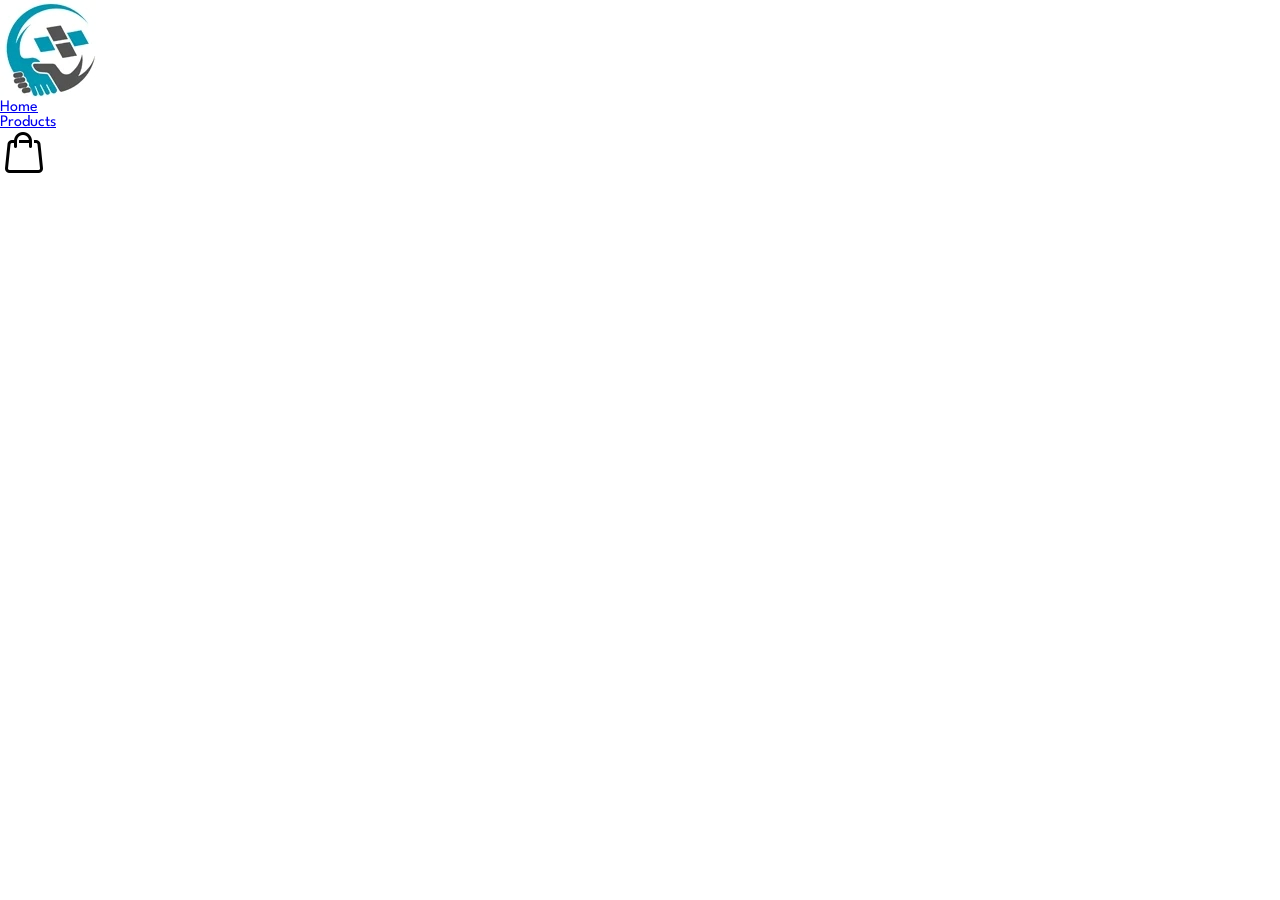
==== index.html @ 80e75657 "Add initial HTML structure, CSS styles, and JavaScript file for ecommerce site" ====
<! DOCTYPE html>
<html lang="en">

<head>
    <meta charset="UTF-8">
    <meta http-equiv="X-UA-Compatible" content="IE=edge">
    <meta name="viewport" content="width=device-width, initial-scale=1.0">

    <title>Ecommerce </title>
    <link rel="stylesheet" href="style.css">
</head>

<body>
    <section id="header">
        <a href="index.html"><img src="resources/images/logSai.jpg" class="logo" alt="Logo"></a>
            <div>
                <ul id="navbar">
                    <li><a href="index.html">Home</a></li>
                    <li><a href="products.html">Products</a></li>
                    <li><a href="cart.html"><img src="resources/icons/cart.png" alt="Cart"></a></li>
                </ul>
            </div>
        </section>

<script src="script.js"></script>
</body>

</html>
---- style.css ----
@import url('https://fonts.googleapis.com/css2?family=Spartan:wght@100;200;300; 400; 500;600;700;800;900&display=swap');
*{
    margin: 0;
    padding: 0;
    box-sizing: border-box;
    font-family: 'Spartan', sans-serif;
}

h1 {
    font-size: 50px;
    line-height: 64px;
color: #222;
}

h2 {
font-size: 46px;
line-height: 54px;
color: #222;
}

h4{
    font-size: 20px;
    color: #222;
}

h6{
    font-weight: 700;
    color: #222;
}

p{
    font-size: 16px;
    color: #465B52;
    margin: 15px 0px 20px 0px;
}

.section-p1{
    padding: 40px 80px;
}

.section-m1{
    margin: 40px 0;
}
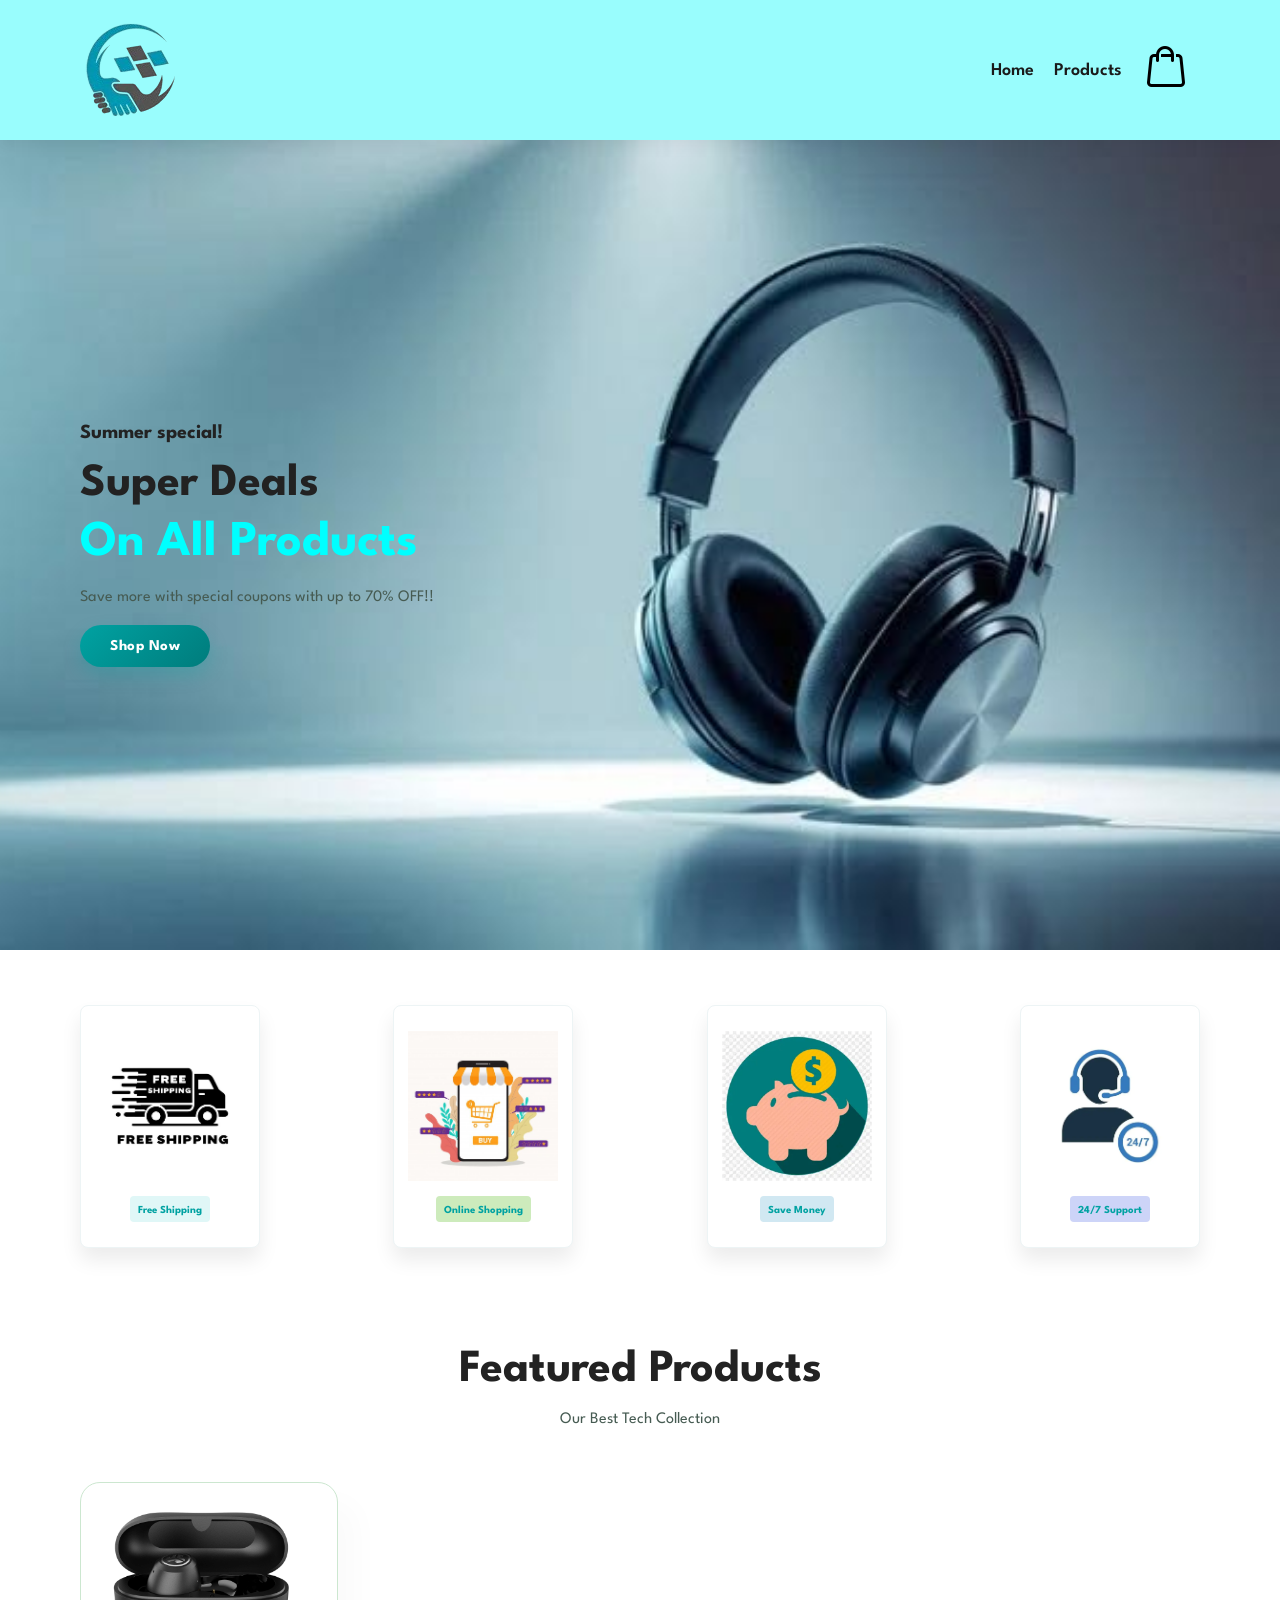
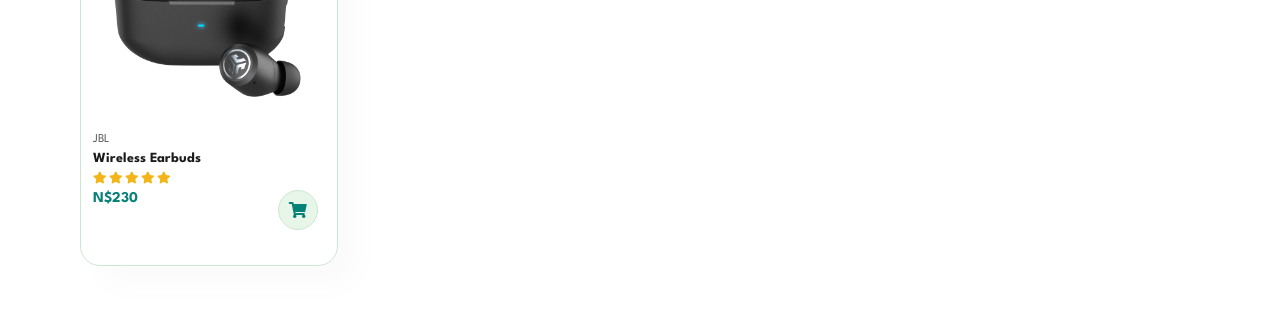
==== commit 7815ea7b: "Refactor code structure for improved readability and maintainability, added start products and produ" ====
--- a/index.html
+++ b/index.html
@@ -8,11 +8,12 @@
 
     <title>Ecommerce </title>
     <link rel="stylesheet" href="style.css">
+    <link rel="stylesheet" href="https://use.fontawesome.com/releases/v5.15.4/css/all.css">
 </head>
 
 <body>
     <section id="header">
-        <a href="index.html"><img src="resources/images/logSai.jpg" class="logo" alt="Logo"></a>
+        <a href="index.html"><img src="resources/images/logSai-removebg-preview.png" class="logo" alt="Logo"></a>
             <div>
                 <ul id="navbar">
                     <li><a href="index.html">Home</a></li>
@@ -21,6 +22,58 @@
                 </ul>
             </div>
         </section>
+    
+    <section id="hero">
+        <h4>Summer special!</h4>
+        <h2>Super Deals</h2>
+        <h1>On All Products</h1>
+        <p>Save more with special coupons with up to 70% OFF!!</p>
+        <button>Shop Now</button>
+    </section>
+
+    <section id="feature" class="section-p1">
+        <div class="f-box">
+            <img class="featureImg" src="resources/Features/freeShipping.jpg" alt="Free shipping Icon">
+            <h6>Free Shipping</h6>
+        </div>
+        <div class="f-box">
+            <img class="featureImg" src="resources/Features/onlineShop.png" alt="Online Shopping Icon">
+            <h6>Online Shopping</h6>
+        </div>
+        <div class="f-box">
+            <img class="featureImg" src="resources/Features/saveMoney.png" alt="Save Money Icon">
+            <h6>Save Money</h6>
+        </div>
+        <div class="f-box">
+            <img class="featureImg" src="resources/Features/support.png" alt="24 Hour Support Icon">
+            <h6>24/7 Support</h6>
+        </div>
+    </section>
+
+    <section id="product1" class="section-p1">
+        <h2>Featured Products</h2>
+        <p>Our Best Tech Collection</p>
+        <div class="p-container">
+           <div class="pro">
+            <img src="resources/products/buds.png" alt="buds product">
+            <div class="des">
+                <span>JBL</span>
+                <h5>Wireless Earbuds</h5>
+                <div class="star">
+                    <i class="fas fa-star"></i>
+                    <i class="fas fa-star"></i>
+                    <i class="fas fa-star"></i>
+                    <i class="fas fa-star"></i>
+                    <i class="fas fa-star"></i>
+                </div>
+                <h4>N$230</h4>
+                <a href="#" class="cart-icon"><i class="fas fa-shopping-cart"></i></a>
+            </div>
+           </div>
+        </div>
+      
+    </section>
+
 
 <script src="script.js"></script>
 </body>
--- a/style.css
+++ b/style.css
@@ -40,4 +40,249 @@
 
 .section-m1{
     margin: 40px 0;
-}+}
+
+/* Hearder start */
+#header{
+    display: flex;
+    align-items: center;
+    justify-content: space-between;
+    padding: 20px 80px;
+    box-shadow: 0 5px 15px rgba(0, 0, 0, 0.06);
+    background-color: #99fdfd;
+    z-index:  999;
+    position: sticky;
+    top:0;
+    left:0;
+}
+
+#navbar{
+    display: flex;
+    align-items: center;
+    justify-content: center;
+}
+
+#navbar li{
+    list-style: none;
+    margin: 0 10px;
+    position: relative;
+}
+
+#navbar li a{
+    text-decoration: none;
+    color: #1a1a1a;
+    font-weight: 600;
+    font-size:18px;
+    transition: 0.3s ease;
+}
+
+#navbar li a:hover,
+#navbar li a.active{
+    color: #00a2a2;
+}
+
+#navbar li a.active::after,
+#navbar li a:hover::after{
+    content: '';
+    display: block;
+    height: 3px;
+    width: 30%;
+    background-color: #00a2a2;
+    transition: 0.3s ease;
+    position: absolute;
+    bottom: -5px;
+    left: 20px;
+}
+
+#hero{
+    background-image: url("resources/images/Hero.jpg");
+    height: 90vh;
+    width: 100%;
+    background-size: cover;
+    background-position: top 25% right 0;
+    padding: 0px 80px;
+    display: flex;
+    flex-direction: column;
+    align-items: flex-start;
+    justify-content: center;
+}
+
+#hero h4{
+    padding-bottom:15px; 
+}
+
+#hero h1{
+    color:aqua; 
+}
+
+#hero button{
+    background: linear-gradient(135deg, #00a2a2, #007c7c);
+    color: #fff;
+    border: none;
+    border-radius: 999px;
+    padding: 14px 30px;
+    cursor: pointer;
+    font-weight: 700;
+    font-size: 15px;
+    letter-spacing: 0.5px;
+    box-shadow: 0 8px 18px rgba(0, 162, 162, 0.25);
+    transition: transform 0.2s ease, box-shadow 0.2s ease;
+}
+
+#hero button:hover{
+    transform: translateY(-2px);
+    box-shadow: 0 12px 22px rgba(0, 162, 162, 0.3);
+}
+
+.featureImg{
+    width: 150px;
+    height: 150px;
+    margin-bottom: 15px;
+}
+
+#feature .f-box{
+    width: 180px;
+    display: flex;
+    flex-direction: column;
+    align-items: center;
+    text-align: center;
+    padding: 25px 15px;
+    box-shadow: 0 12px 20px rgba(0,0,0,0.08);
+    border: 1px solid #edf4f5;
+    border-radius: 8px;
+    margin: 15px 0;
+    background: #fff;
+    transition: transform 0.2s ease, box-shadow 0.2s ease;
+}
+
+#feature .f-box:hover{
+    transform: translateY(-6px);
+    box-shadow: 0 18px 28px rgba(0, 0, 0, 0.12);
+}
+
+#feature{
+    display:flex;
+    align-items: center;
+    justify-content: space-between;
+    flex-wrap: wrap;
+}
+
+#feature .f-box h6{
+    display: inline-block;
+    padding: 9px 8px 6px 8px;
+    line-height: 1;
+    border-radius: 4px;
+    color: #00a2a2;
+    background-color: #e0f7f7;
+    text-align: center;
+}
+
+#feature .f-box:nth-child(2) h6 {
+background-color:#cdebbc;
+}
+
+#feature .f-box:nth-child(3) h6 {
+background-color:#d1e8f2;
+}
+
+#feature .f-box:nth-child(4) h6 {
+background-color:#cdd4f8;
+}
+
+#feature .f-box:nth-child(5) h6 {
+background-color:#f6dbf6;
+}
+
+#feature .f-box:nth-child(6) h6 {
+background-color:#fff2e5;
+}
+
+#product1 {
+    text-align: center;
+}
+
+#product1 .p-container {
+    display: flex;
+    justify-content: space-between;
+    padding-top: 20px;
+    flex-wrap: wrap;
+}
+
+#product1 .pro {
+    width: 23%;
+    min-width: 250px;
+    padding: 10px 12px;
+    border: 1px solid #cce7d0;
+    border-radius: 20px;
+    cursor: pointer;
+    box-shadow: 20px 20px 30px rgba(0, 0, 0, 0.02);
+    margin: 15px 0;
+    transition: 0.2s ease;
+    background: #fff;
+}
+
+#product1 .pro:hover {
+    box-shadow: 20px 20px 30px rgba(0, 0, 0, 0.06);
+    transform: translateY(-4px);
+}
+
+#product1 .pro img {
+    width: 100%;
+    border-radius: 20px;
+}
+
+#product1 .pro .des {
+    text-align: left;
+    padding: 10px 0;
+}
+
+#product1 .pro .des span {
+    color: #606063;
+    font-size: 12px;
+}
+
+#product1 .pro .des h5 {
+    padding-top: 7px;
+    color: #1a1a1a;
+    font-size: 14px;
+}
+
+#product1 .pro .star {
+    padding-top: 7px;
+    color: #f3b519;
+    display: flex;
+    gap: 2px;
+}
+
+#product1 .pro .star i {
+    font-size: 12px;
+}
+
+#product1 .pro h4 {
+    padding-top: 7px;
+    font-size: 15px;
+    font-weight: 700;
+    color: #088178;
+}
+
+#product1 .pro .cart-icon {
+    width: 40px;
+    height: 40px;
+    line-height: 40px;
+    border-radius: 50%;
+    background-color: #e8f6ea;
+    border: 1px solid #cce7d0;
+    color: #088178;
+    position: relative;
+    left: 80%;
+    bottom: 15px;
+    display: flex;
+    align-items: center;
+    justify-content: center;
+    text-decoration: none;
+}
+
+#product1 .pro .cart-icon i {
+    font-size: 16px;
+}
+
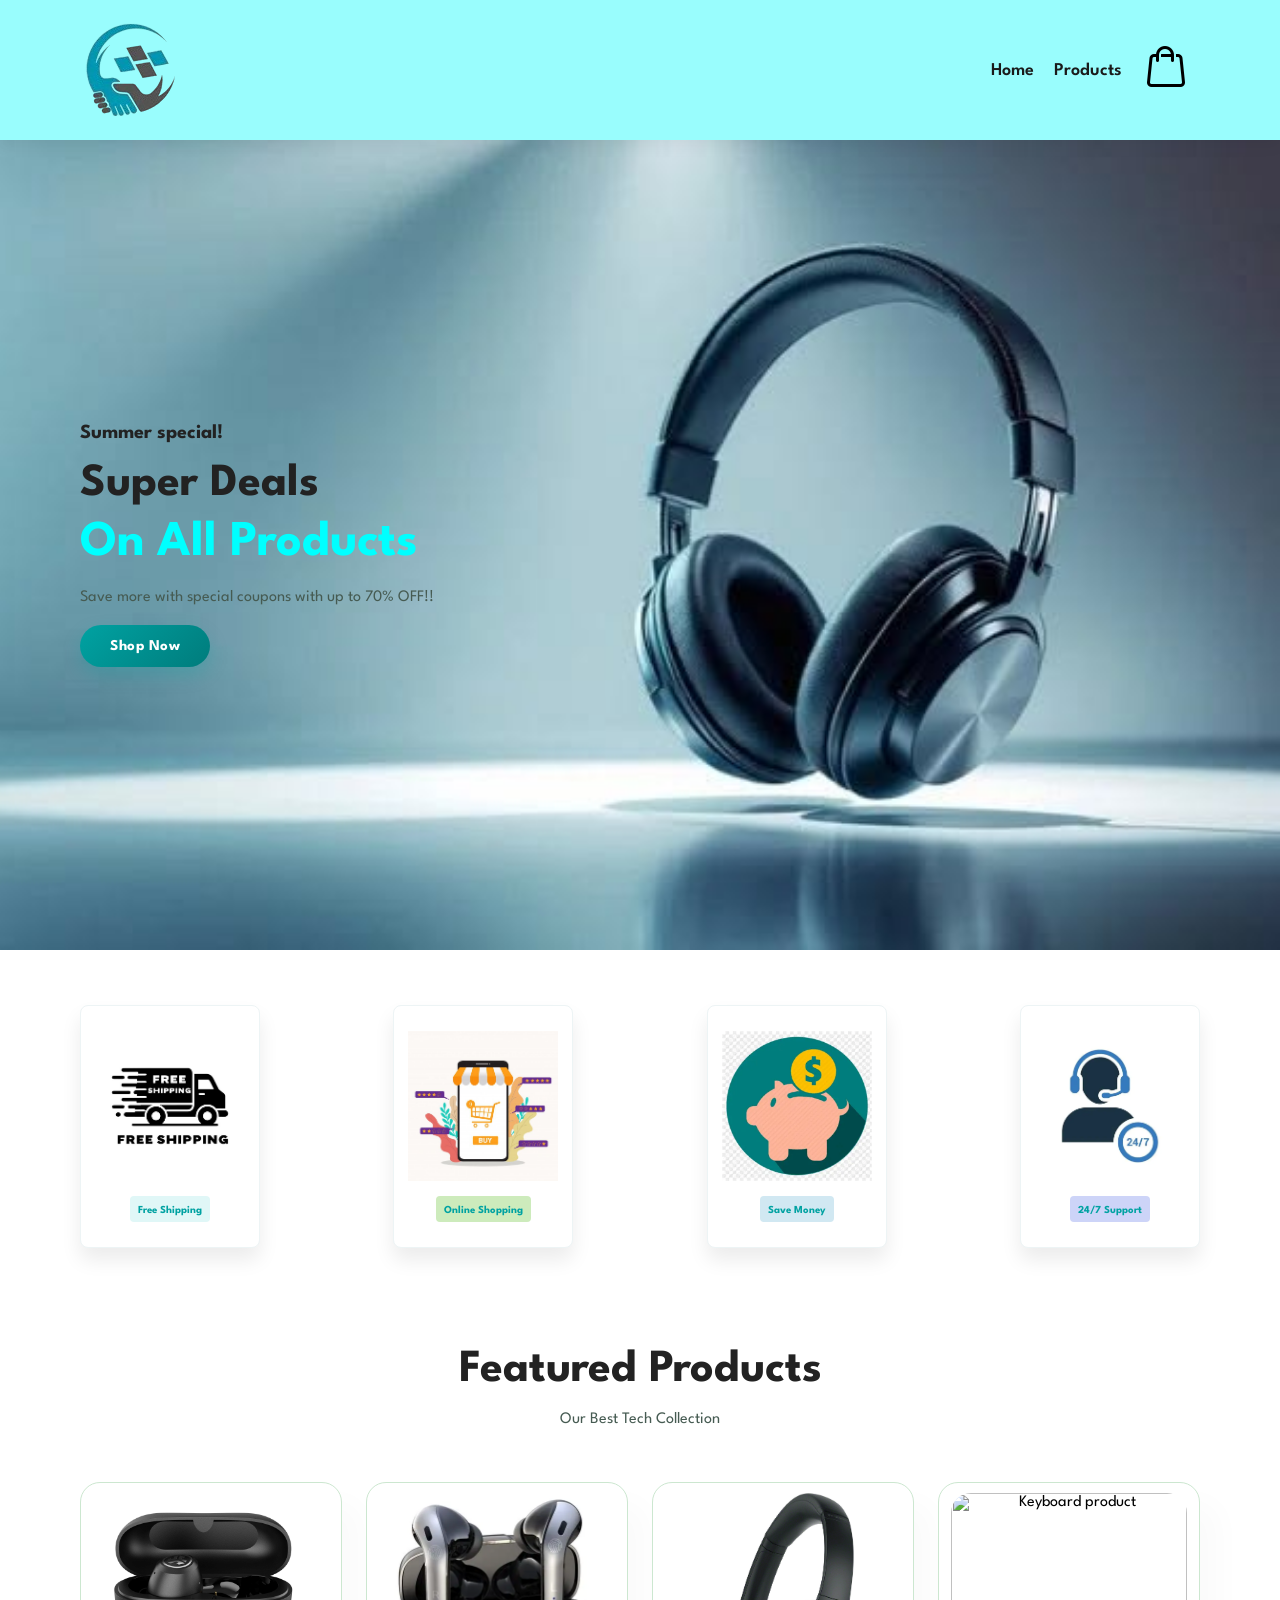
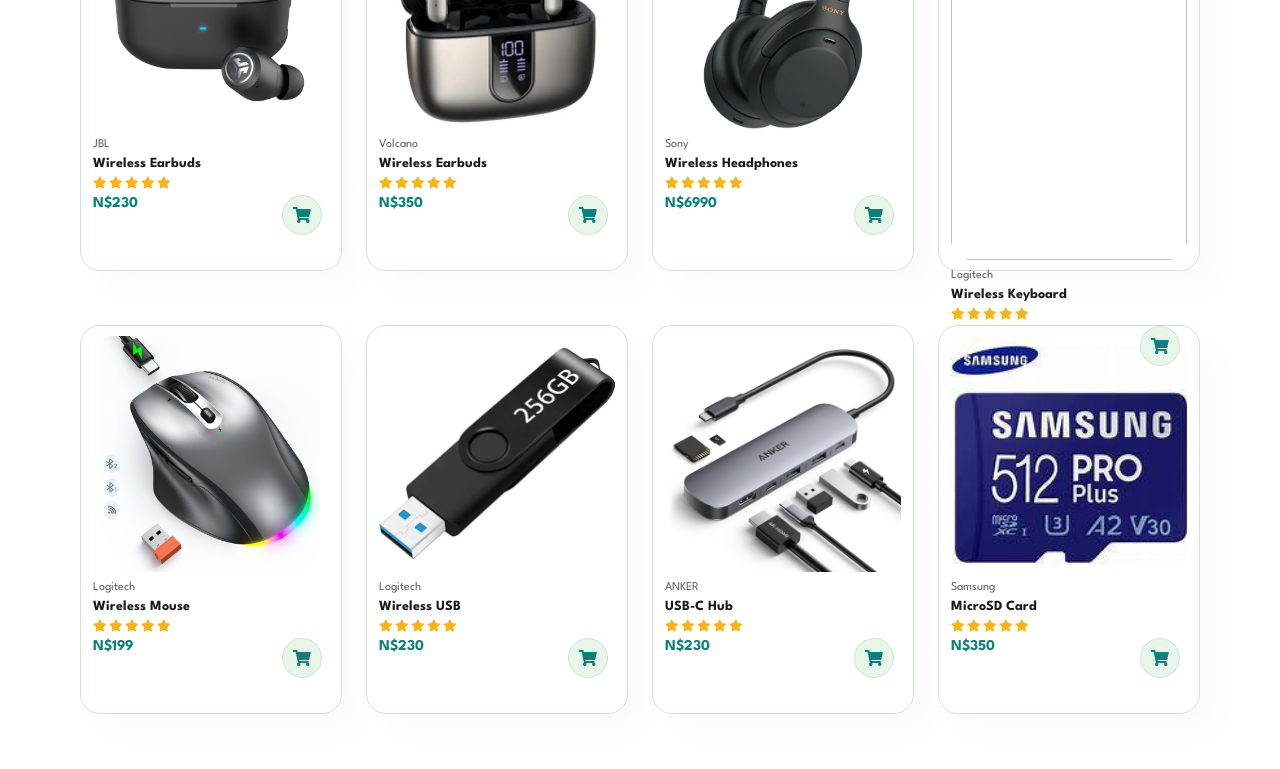
==== commit 10135d07: "Finished the Home Product Box" ====
--- a/index.html
+++ b/index.html
@@ -54,22 +54,141 @@
         <h2>Featured Products</h2>
         <p>Our Best Tech Collection</p>
         <div class="p-container">
-           <div class="pro">
-            <img src="resources/products/buds.png" alt="buds product">
-            <div class="des">
-                <span>JBL</span>
-                <h5>Wireless Earbuds</h5>
-                <div class="star">
-                    <i class="fas fa-star"></i>
-                    <i class="fas fa-star"></i>
-                    <i class="fas fa-star"></i>
-                    <i class="fas fa-star"></i>
-                    <i class="fas fa-star"></i>
-                </div>
-                <h4>N$230</h4>
-                <a href="#" class="cart-icon"><i class="fas fa-shopping-cart"></i></a>
-            </div>
-           </div>
+            <div class="pro">
+                <img src="resources/products/buds.png" alt="buds product">
+                <div class="des">
+                    <span>JBL</span>
+                    <h5>Wireless Earbuds</h5>
+                    <div class="star">
+                        <i class="fas fa-star"></i>
+                        <i class="fas fa-star"></i>
+                        <i class="fas fa-star"></i>
+                        <i class="fas fa-star"></i>
+                        <i class="fas fa-star"></i>
+                    </div>
+                    <h4>N$230</h4>
+                    <a href="#" class="cart-icon"><i class="fas fa-shopping-cart"></i></a>
+                </div>
+            </div>
+
+            <div class="pro">
+                <img src="resources/products/earphones.png" alt="Wireless Buds product">
+                <div class="des">
+                    <span>Volcano</span>
+                    <h5>Wireless Earbuds</h5>
+                    <div class="star">
+                        <i class="fas fa-star"></i>
+                        <i class="fas fa-star"></i>
+                        <i class="fas fa-star"></i>
+                        <i class="fas fa-star"></i>
+                        <i class="fas fa-star"></i>
+                    </div>
+                    <h4>N$350</h4>
+                    <a href="#" class="cart-icon"><i class="fas fa-shopping-cart"></i></a>
+                </div>
+            </div>
+
+            <div class="pro">
+                <img src="resources/products/Headphones.png" alt="Headphones product">
+                <div class="des">
+                    <span>Sony</span>
+                    <h5>Wireless Headphones</h5>
+                    <div class="star">
+                        <i class="fas fa-star"></i>
+                        <i class="fas fa-star"></i>
+                        <i class="fas fa-star"></i>
+                        <i class="fas fa-star"></i>
+                        <i class="fas fa-star"></i>
+                    </div>
+                    <h4>N$6990</h4>
+                    <a href="#" class="cart-icon"><i class="fas fa-shopping-cart"></i></a>
+                </div>
+            </div>
+
+            <div class="pro">
+                <img src="resources/products/Keyboard.png" alt="Keyboard product">
+                <div class="des">
+                    <span>Logitech</span>
+                    <h5>Wireless Keyboard</h5>
+                    <div class="star">
+                        <i class="fas fa-star"></i>
+                        <i class="fas fa-star"></i>
+                        <i class="fas fa-star"></i>
+                        <i class="fas fa-star"></i>
+                        <i class="fas fa-star"></i>
+                    </div>
+                    <h4>N$199</h4>
+                    <a href="#" class="cart-icon"><i class="fas fa-shopping-cart"></i></a>
+                </div>
+            </div>
+
+            <div class="pro">
+                <img src="resources/products/Mousepng.png" alt="Mouse product">
+                <div class="des">
+                    <span>Logitech</span>
+                    <h5>Wireless Mouse</h5>
+                    <div class="star">
+                        <i class="fas fa-star"></i>
+                        <i class="fas fa-star"></i>
+                        <i class="fas fa-star"></i>
+                        <i class="fas fa-star"></i>
+                        <i class="fas fa-star"></i>
+                    </div>
+                    <h4>N$199</h4>
+                    <a href="#" class="cart-icon"><i class="fas fa-shopping-cart"></i></a>
+                </div>
+            </div>
+
+            <div class="pro">
+                <img src="resources/products/USB.png" alt="USB product">
+                <div class="des">
+                    <span>Logitech</span>
+                    <h5>Wireless USB</h5>
+                    <div class="star">
+                        <i class="fas fa-star"></i>
+                        <i class="fas fa-star"></i>
+                        <i class="fas fa-star"></i>
+                        <i class="fas fa-star"></i>
+                        <i class="fas fa-star"></i>
+                    </div>
+                    <h4>N$230</h4>
+                    <a href="#" class="cart-icon"><i class="fas fa-shopping-cart"></i></a>
+                </div>
+            </div>
+
+            <div class="pro">
+                <img src="resources/products/USB-C Hub.png" alt="USB-C Hub product">
+                <div class="des">
+                    <span>ANKER</span>
+                    <h5>USB-C Hub</h5>
+                    <div class="star">
+                        <i class="fas fa-star"></i>
+                        <i class="fas fa-star"></i>
+                        <i class="fas fa-star"></i>
+                        <i class="fas fa-star"></i>
+                        <i class="fas fa-star"></i>
+                    </div>
+                    <h4>N$230</h4>
+                    <a href="#" class="cart-icon"><i class="fas fa-shopping-cart"></i></a>
+                </div>
+            </div>
+
+            <div class="pro">
+                <img src="resources/products/MicroSD.png" alt="MicroSD product">
+                <div class="des">
+                    <span>Samsung</span>
+                    <h5>MicroSD Card</h5>
+                    <div class="star">
+                        <i class="fas fa-star"></i>
+                        <i class="fas fa-star"></i>
+                        <i class="fas fa-star"></i>
+                        <i class="fas fa-star"></i>
+                        <i class="fas fa-star"></i>
+                    </div>
+                    <h4>N$350</h4>
+                    <a href="#" class="cart-icon"><i class="fas fa-shopping-cart"></i></a>
+                </div>
+            </div>
         </div>
       
     </section>
--- a/style.css
+++ b/style.css
@@ -202,15 +202,15 @@
 }
 
 #product1 .p-container {
-    display: flex;
-    justify-content: space-between;
+    display: grid;
+    grid-template-columns: repeat(auto-fit, minmax(250px, 1fr));
+    gap: 24px;
     padding-top: 20px;
-    flex-wrap: wrap;
+    align-items: stretch;
 }
 
 #product1 .pro {
-    width: 23%;
-    min-width: 250px;
+    width: 100%;
     padding: 10px 12px;
     border: 1px solid #cce7d0;
     border-radius: 20px;
@@ -228,7 +228,10 @@
 
 #product1 .pro img {
     width: 100%;
+    aspect-ratio: 1 / 1;
+    object-fit: contain;
     border-radius: 20px;
+    display: block;
 }
 
 #product1 .pro .des {
@@ -286,3 +289,6 @@
     font-size: 16px;
 }
 
+#product1{
+    text-align: center;  
+} 
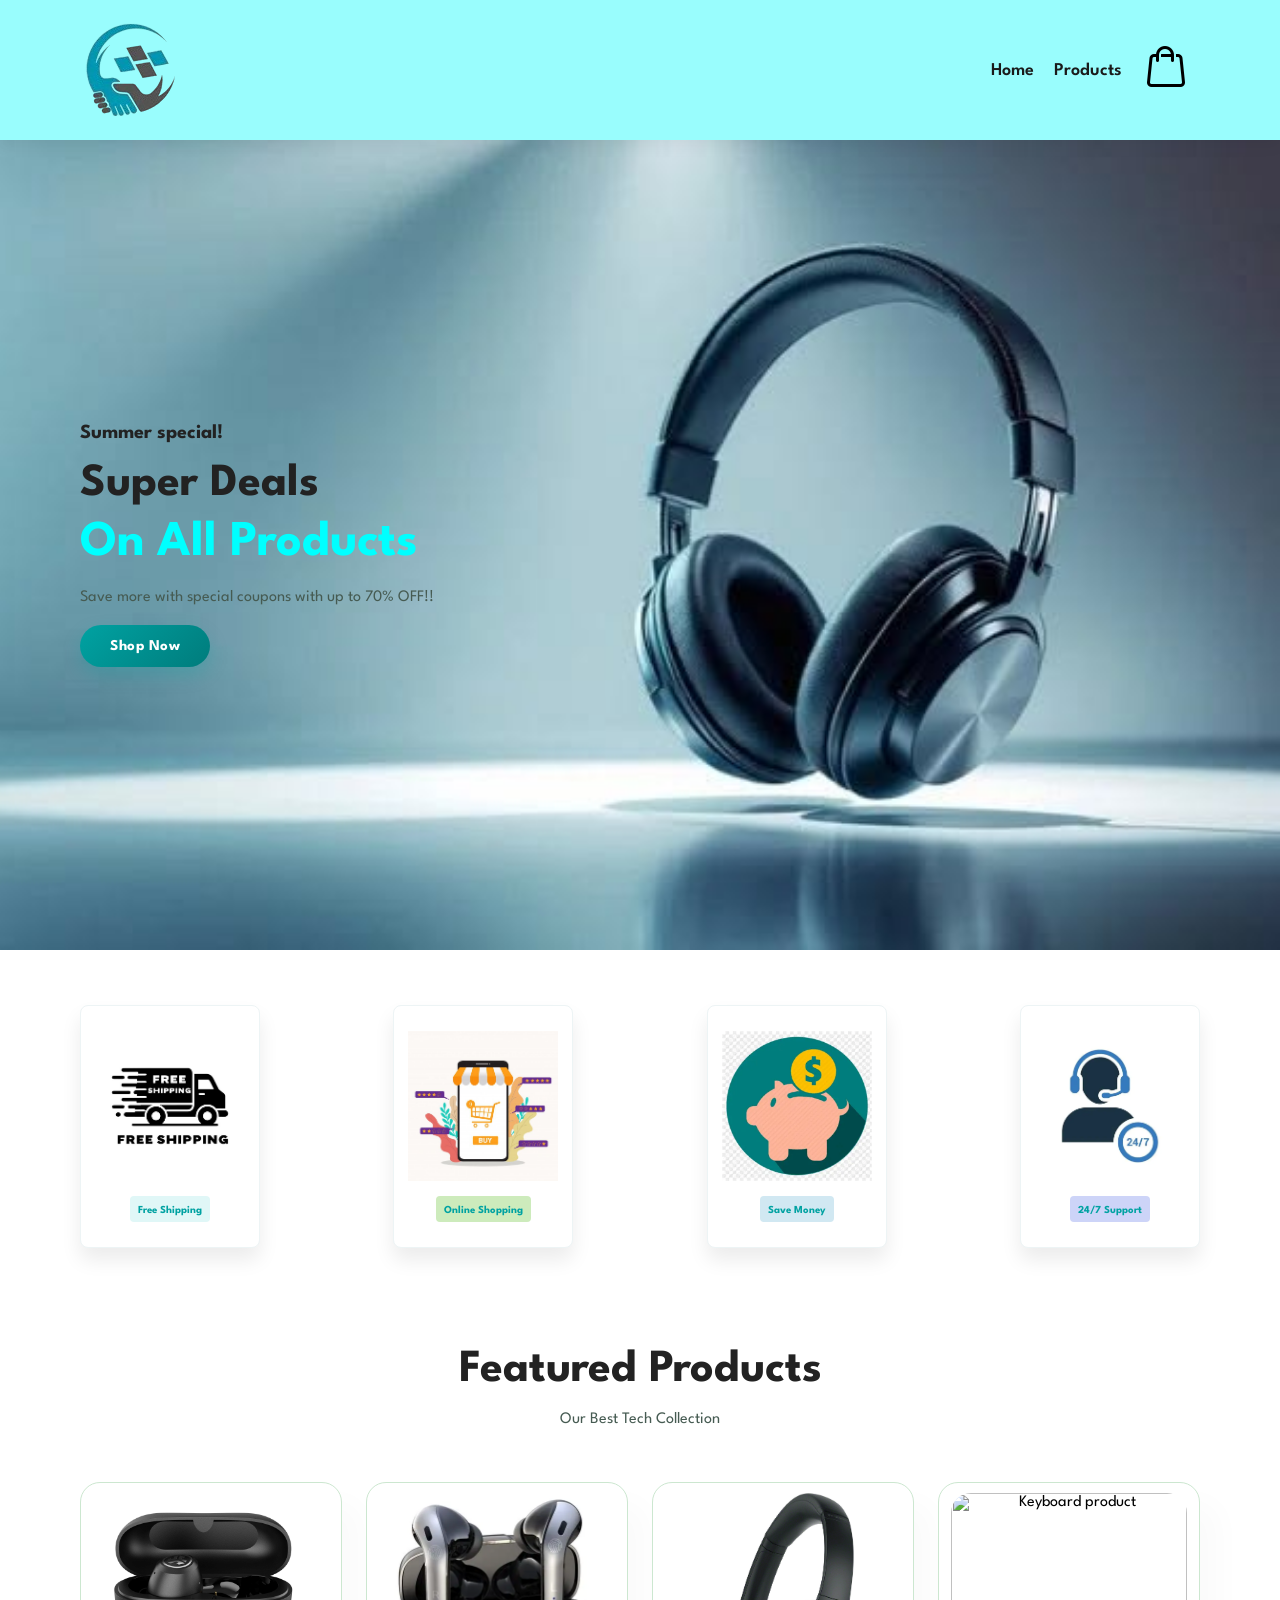
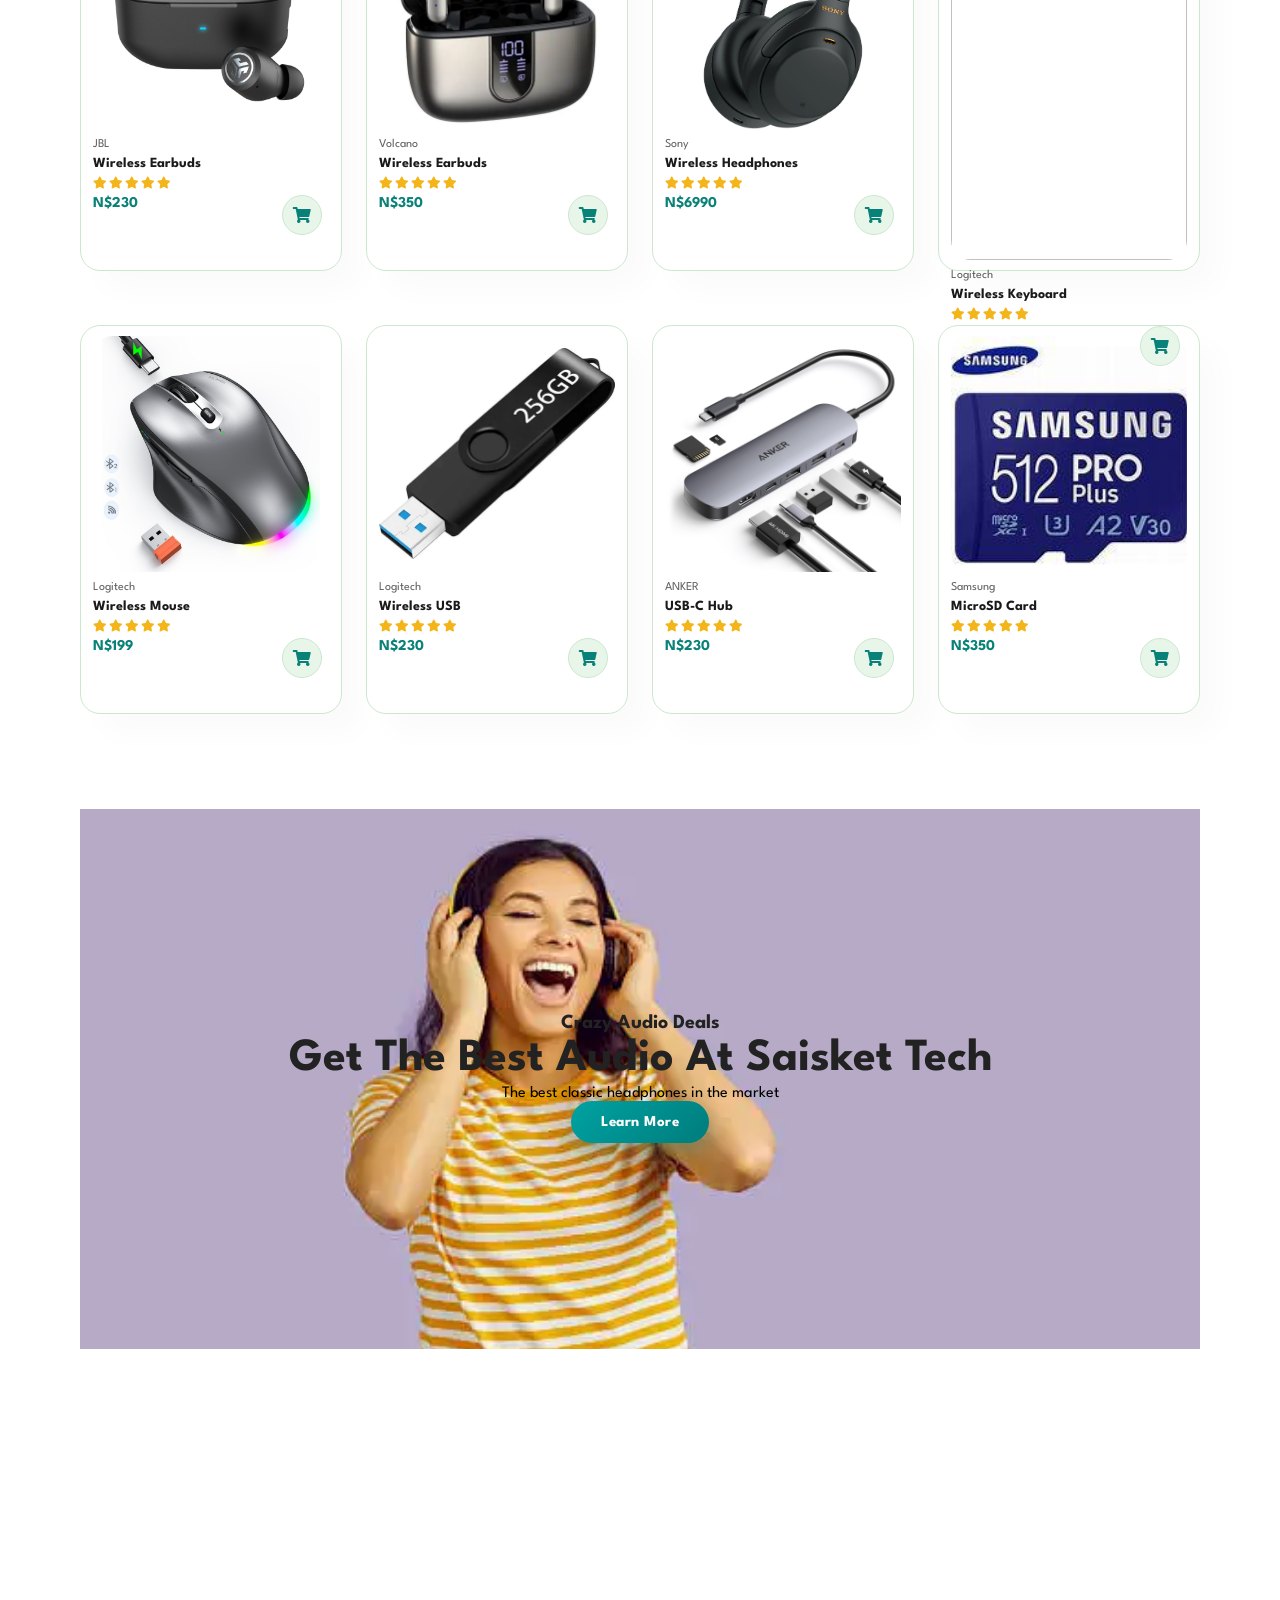
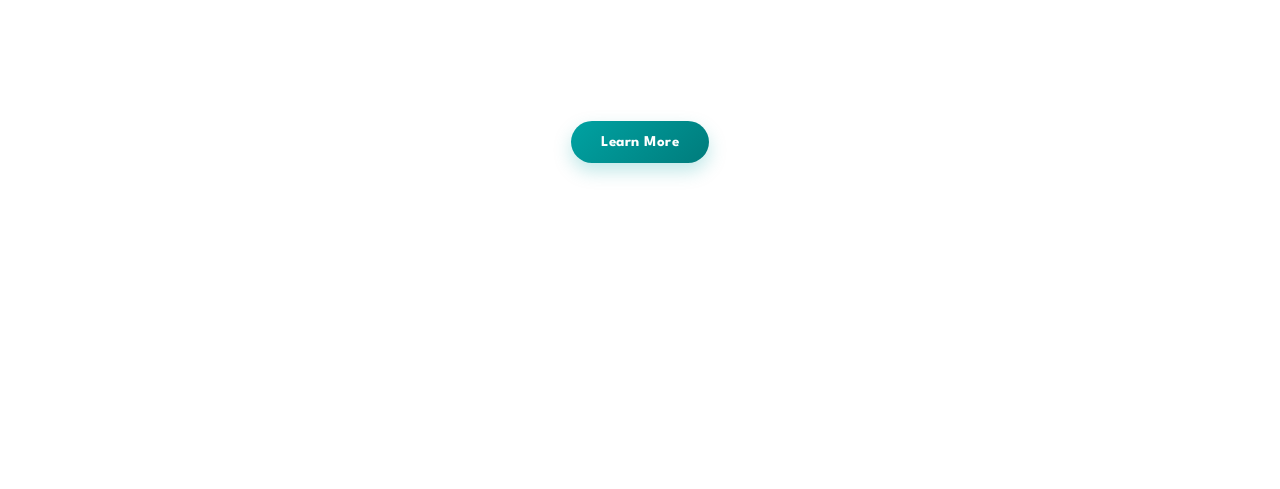
==== commit 17cadef5: "Add 2 banners to the website for categories" ====
--- a/index.html
+++ b/index.html
@@ -193,6 +193,27 @@
       
     </section>
 
+    <section id="sm-banner" class="section-p1">
+        <div class="banner-box">
+            <h4>Crazy Audio Deals</h4>
+            <h2>Get The Best Audio At Saisket Tech </h2>
+            <span>The best classic headphones in the market</span>
+            <button class="white">Learn More</button>
+        </div>
+    </section>
+
+        <section id="sm-banner2" class="section-p1">
+        <div class="banner-box2">
+            <h4>Stay Ahead Deals</h4>
+            <h2>Power up your setup with Saisket Tech</h2>
+            <span>premium computer accessories at unbeatable deals</span>
+            <button class="white">Learn More</button>
+        </div>
+    </section>
+
+    <footer class="section-p1">
+        
+    </footer>
 
 <script src="script.js"></script>
 </body>
--- a/style.css
+++ b/style.css
@@ -291,4 +291,69 @@
 
 #product1{
     text-align: center;  
-} +} 
+
+#sm-banner .banner-box{
+    background-image: url("resources/images/B2.png");
+    height: 60vh;
+    min-width: 580px;
+    height: 60vh;
+    background-size: cover;
+    background-position: center;
+    display: flex;
+    flex-direction: column;
+    text-align: center;
+    align-items: center;
+    justify-content: center;
+}
+
+#sm-banner2 .banner-box2{
+    background-image: url("resources/images/electronicBanner.png");
+    height: 60vh;
+    min-width: 580px;
+    height: 60vh;
+    background-size: cover;
+    background-position: center;
+    display: flex;
+    flex-direction: column;
+    text-align: center;
+    align-items: center;
+    justify-content: center;
+    color: #fff;
+}
+
+#sm-banner2 .banner-box2 h2{
+    color: #fff;
+}
+
+#sm-banner2 .banner-box2 h4{
+    color: #fff;
+}
+
+#sm-banner2 .banner-box2 button{
+    background: linear-gradient(135deg, #00a2a2, #007c7c);
+    color: #fff;
+    border: none;
+    border-radius: 999px;
+    padding: 14px 30px;
+    cursor: pointer;
+    font-weight: 700;
+    font-size: 15px;
+    letter-spacing: 0.5px;
+    box-shadow: 0 8px 18px rgba(0, 162, 162, 0.25);
+    transition: transform 0.2s ease, box-shadow 0.2s ease;
+}
+
+#sm-banner .banner-box button{
+    background: linear-gradient(135deg, #00a2a2, #007c7c);
+    color: #fff;
+    border: none;
+    border-radius: 999px;
+    padding: 14px 30px;
+    cursor: pointer;
+    font-weight: 700;
+    font-size: 15px;
+    letter-spacing: 0.5px;
+    box-shadow: 0 8px 18px rgba(0, 162, 162, 0.25);
+    transition: transform 0.2s ease, box-shadow 0.2s ease;
+}
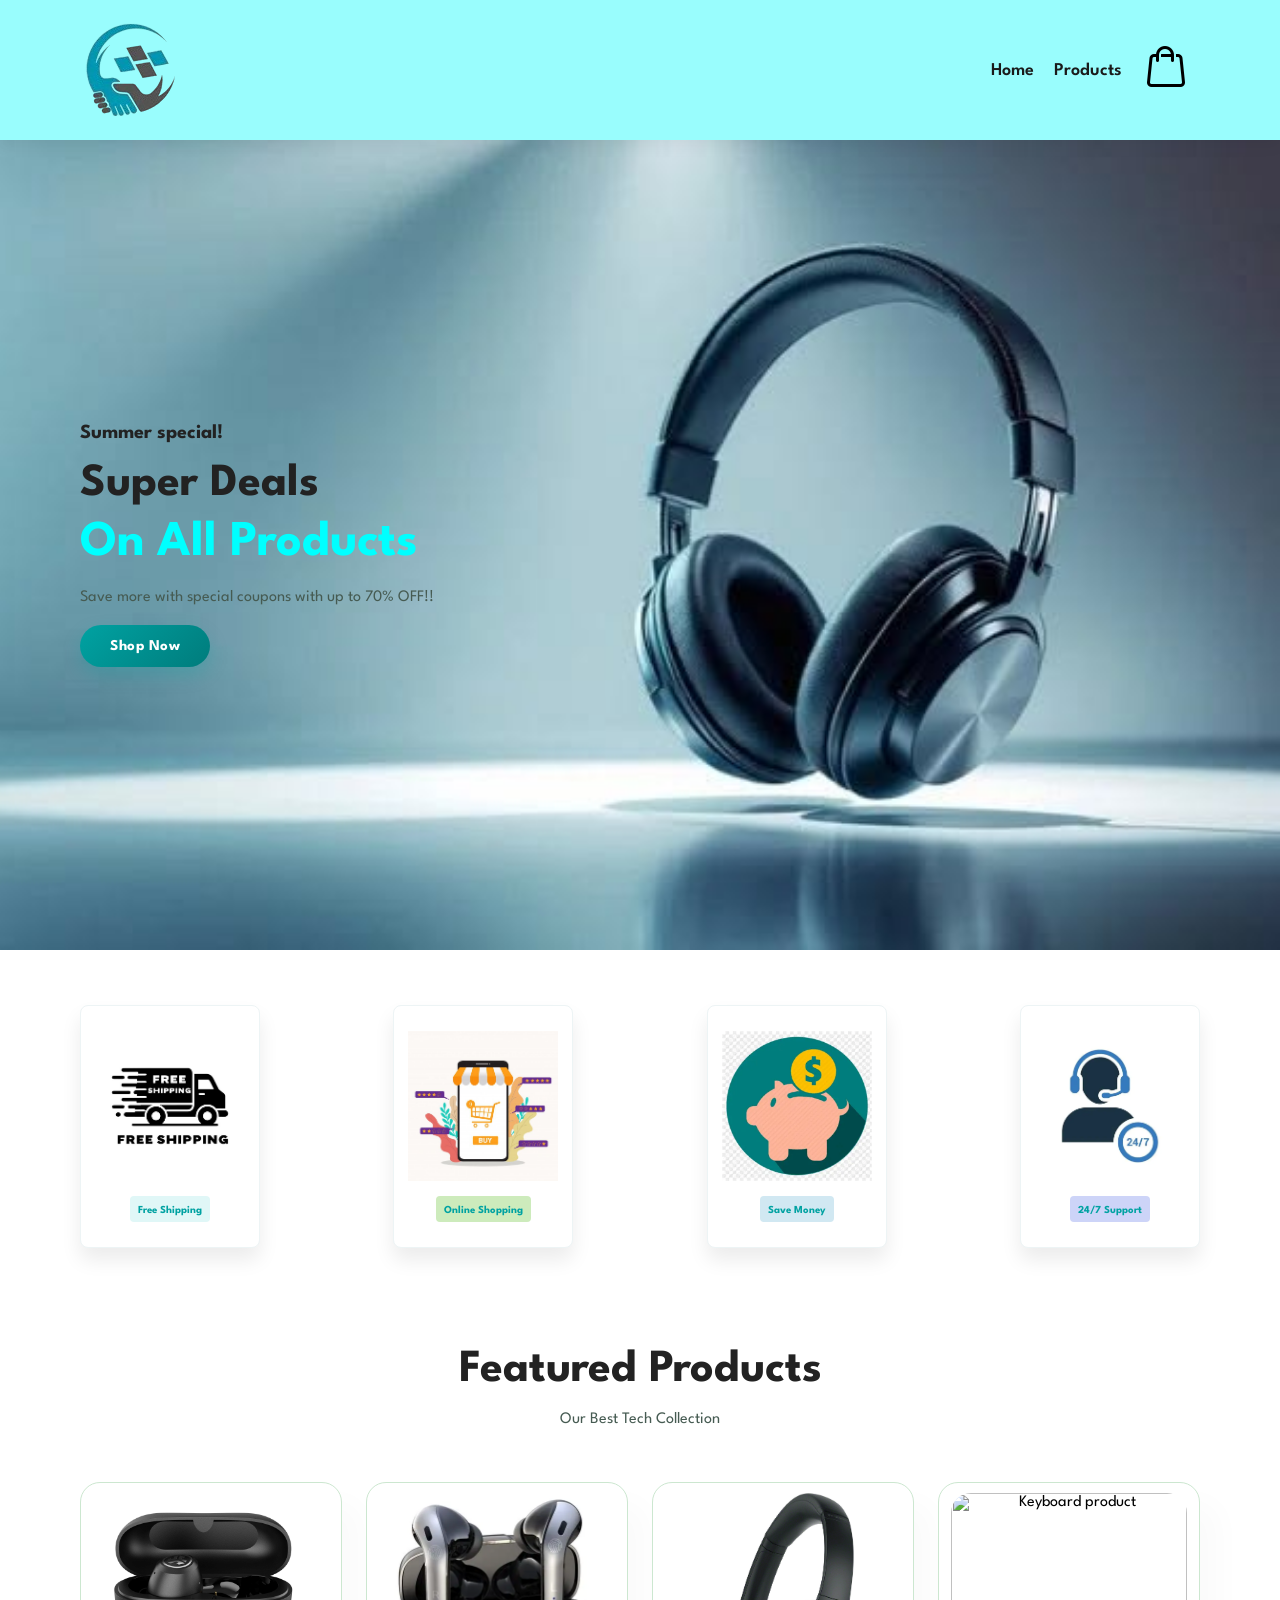
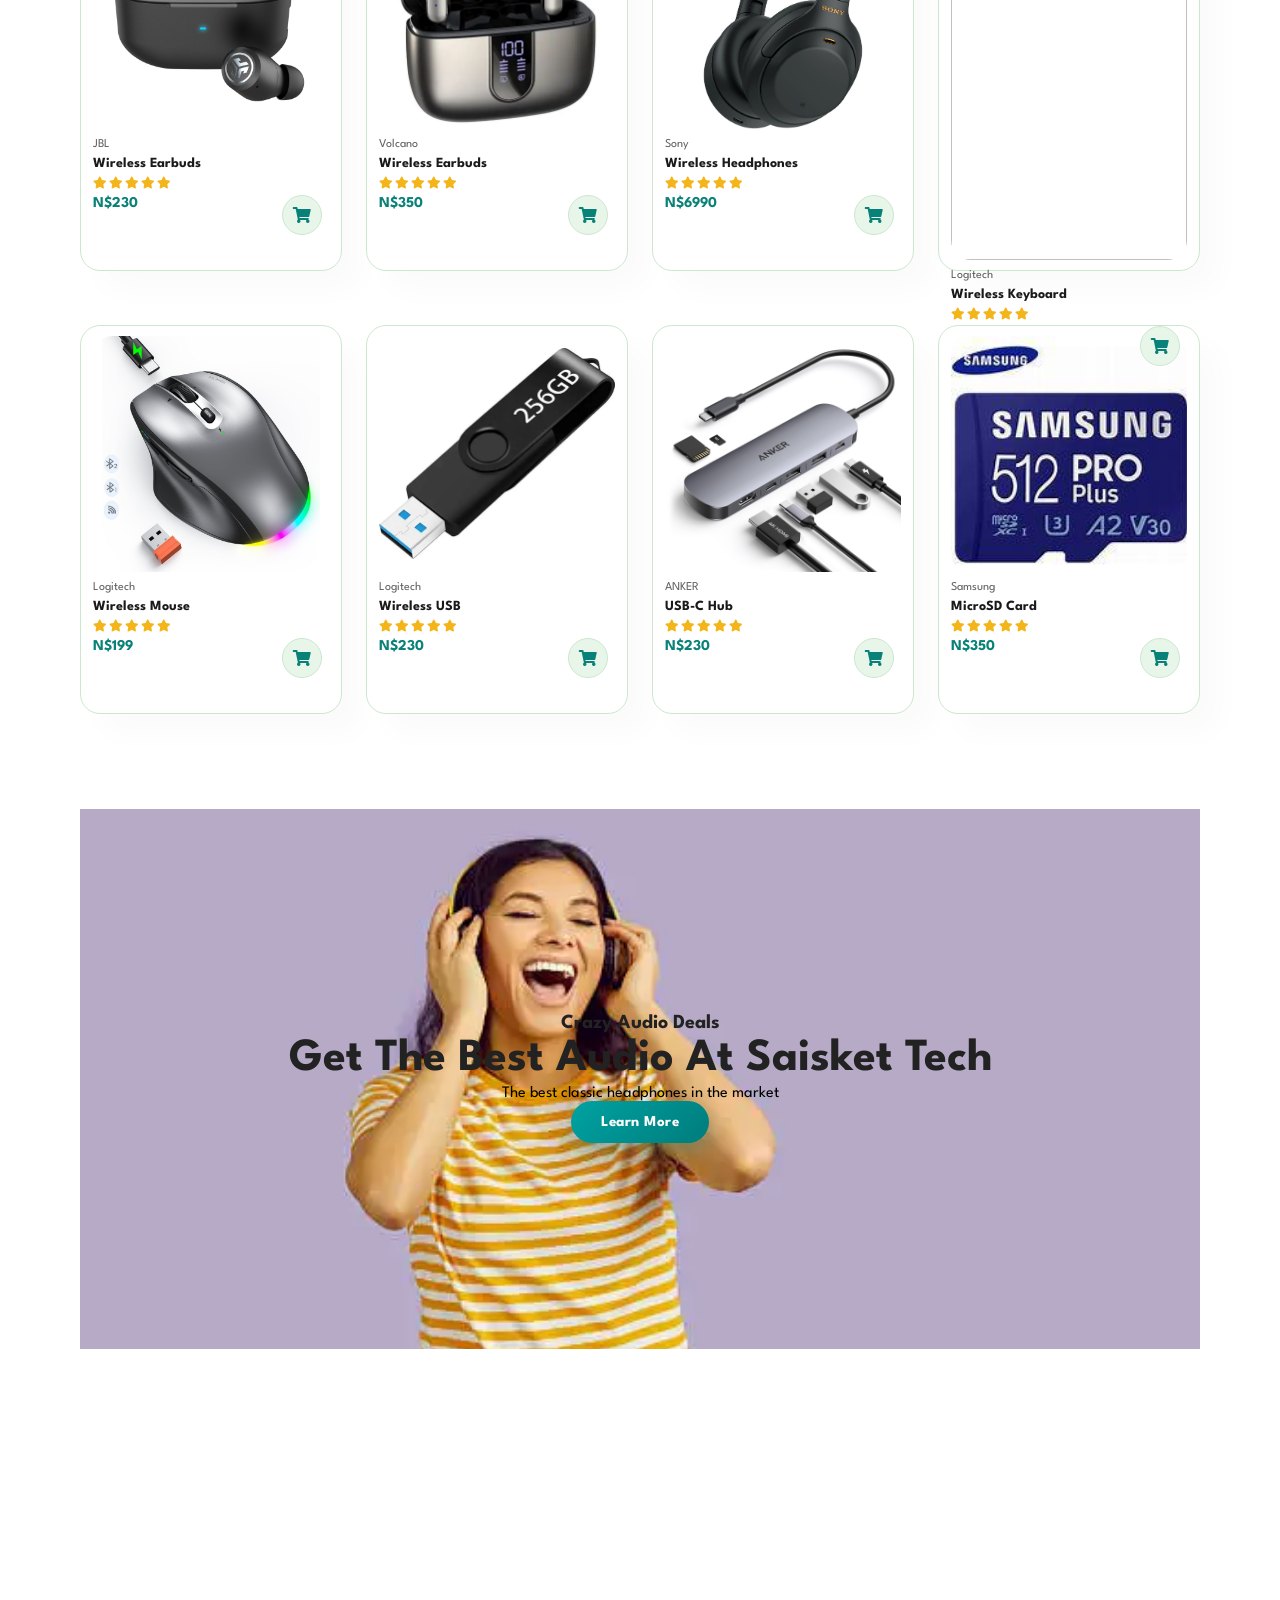
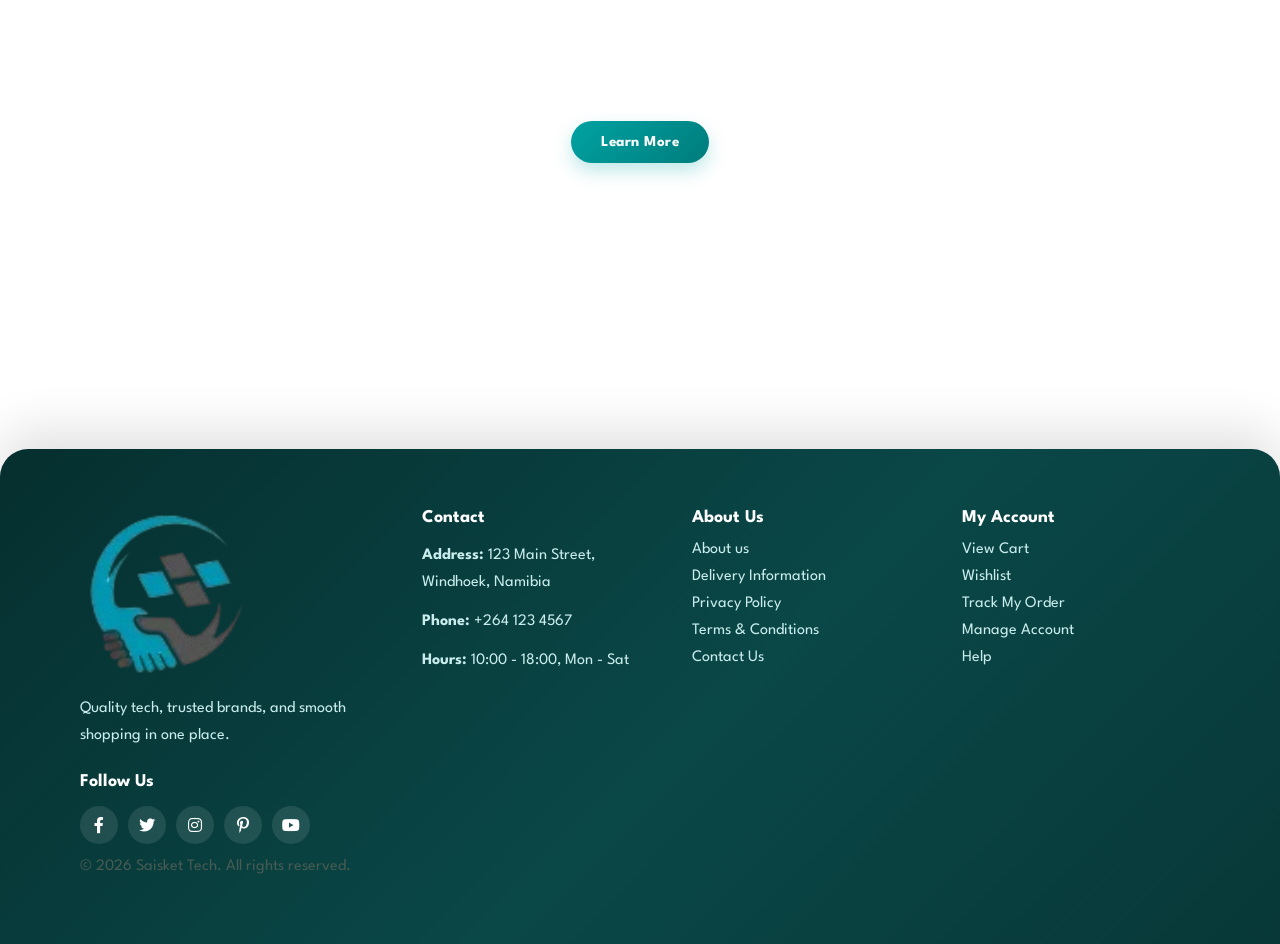
==== commit 92491d16: "FInished Footer" ====
--- a/index.html
+++ b/index.html
@@ -211,8 +211,52 @@
         </div>
     </section>
 
-    <footer class="section-p1">
-        
+    <footer class="section-p1 site-footer">
+        <div class="footer-grid">
+            <div class="footer-brand">
+                <img class="logo" src="resources/images/logSai-removebg-preview.png" alt="Logo" width="100" height="100">
+                <p>Quality tech, trusted brands, and smooth shopping in one place.</p>
+                <div class="follow">
+                    <h4>Follow Us</h4>
+                    <div class="icon">
+                        <i class="fab fa-facebook-f"></i>
+                        <i class="fab fa-twitter"></i>
+                        <i class="fab fa-instagram"></i>
+                        <i class="fab fa-pinterest-p"></i>
+                        <i class="fab fa-youtube"></i>
+                    </div>
+                </div>
+            </div>
+
+            <div class="col footer-contact">
+                <h4>Contact</h4>
+                <p><strong>Address: </strong> 123 Main Street, Windhoek, Namibia</p>
+                <p><strong>Phone: </strong> +264 123 4567</p>
+                <p><strong>Hours: </strong> 10:00 - 18:00, Mon - Sat</p>
+            </div>
+
+            <div class="col">
+                <h4>About Us</h4>
+                <a href="#">About us</a>
+                <a href="#">Delivery Information</a>
+                <a href="#">Privacy Policy</a>
+                <a href="#">Terms & Conditions</a>
+                <a href="#">Contact Us</a>
+            </div>
+
+            <div class="col">
+                <h4>My Account</h4>
+                <a href="#">View Cart</a>
+                <a href="#">Wishlist</a>
+                <a href="#">Track My Order</a>
+                <a href="#">Manage Account</a>
+                <a href="#">Help</a>
+            </div>
+        </div>
+
+        <div class="footer-bottom">
+            <p>&copy; 2026 Saisket Tech. All rights reserved.</p>
+        </div>
     </footer>
 
 <script src="script.js"></script>
--- a/style.css
+++ b/style.css
@@ -356,4 +356,102 @@
     letter-spacing: 0.5px;
     box-shadow: 0 8px 18px rgba(0, 162, 162, 0.25);
     transition: transform 0.2s ease, box-shadow 0.2s ease;
+}
+
+.site-footer {
+    background: linear-gradient(135deg, #062f2f 0%, #0a4747 55%, #083838 100%);
+    color: #e7f7f7;
+    border-radius: 28px 28px 0 0;
+    margin-top: 40px;
+    padding-top: 60px;
+    padding-bottom: 50px;
+    box-shadow: 0 -18px 50px rgba(0, 0, 0, 0.12);
+}
+
+.footer-grid {
+    display: grid;
+    grid-template-columns: 1.3fr 1fr 1fr 1fr;
+    gap: 32px;
+    align-items: start;
+}
+
+.site-footer .logo {
+    width: 170px;
+    height: auto;
+    margin-bottom: 16px;
+}
+
+.footer-brand p,
+.footer-contact p {
+    color: #c9ecec;
+    line-height: 1.7;
+    margin: 0 0 12px;
+}
+
+.site-footer h4 {
+    color: #ffffff;
+    font-size: 18px;
+    margin-bottom: 16px;
+}
+
+.site-footer .col,
+.footer-brand {
+    display: flex;
+    flex-direction: column;
+}
+
+.site-footer .col a {
+    text-decoration: none;
+    color: #c9ecec;
+    margin-bottom: 12px;
+    transition: color 0.2s ease, transform 0.2s ease;
+}
+
+.site-footer .col a:hover {
+    color: #ffffff;
+    transform: translateX(4px);
+}
+
+.follow {
+    margin-top: 12px;
+}
+
+.follow .icon {
+    display: flex;
+    gap: 10px;
+    flex-wrap: wrap;
+}
+
+.follow .icon i {
+    width: 38px;
+    height: 38px;
+    display: inline-flex;
+    align-items: center;
+    justify-content: center;
+    border-radius: 50%;
+    background: rgba(255, 255, 255, 0.1);
+    color: #ffffff;
+    transition: transform 0.2s ease, background 0.2s ease;
+}
+
+.follow .icon i:hover {
+    transform: translateY(-3px);
+    background: rgba(255, 255, 255, 0.2);
+}
+
+@media (max-width: 799px) {
+    .footer-grid {
+        grid-template-columns: 1fr 1fr;
+    }
+}
+
+@media (max-width: 477px) {
+    .footer-grid {
+        grid-template-columns: 1fr;
+    }
+
+    .site-footer {
+        border-radius: 20px 20px 0 0;
+        padding-top: 40px;
+    }
 }
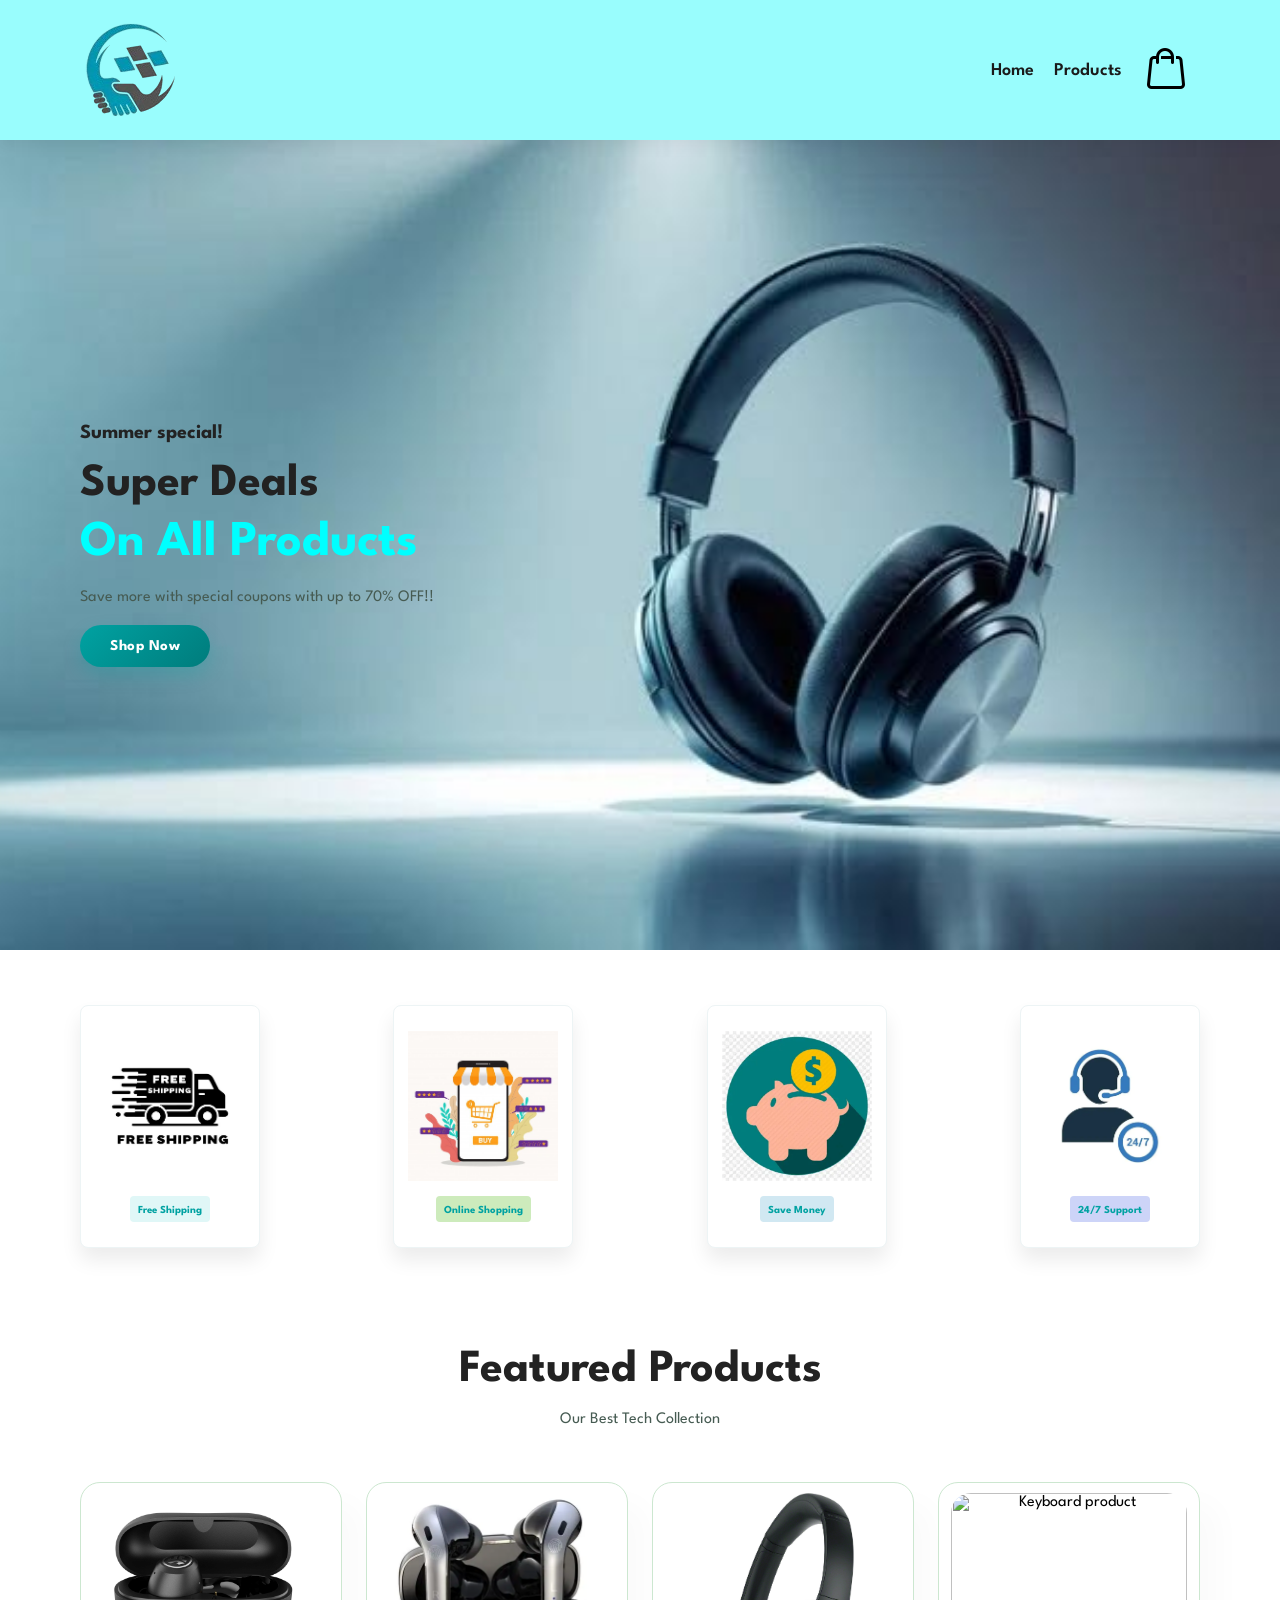
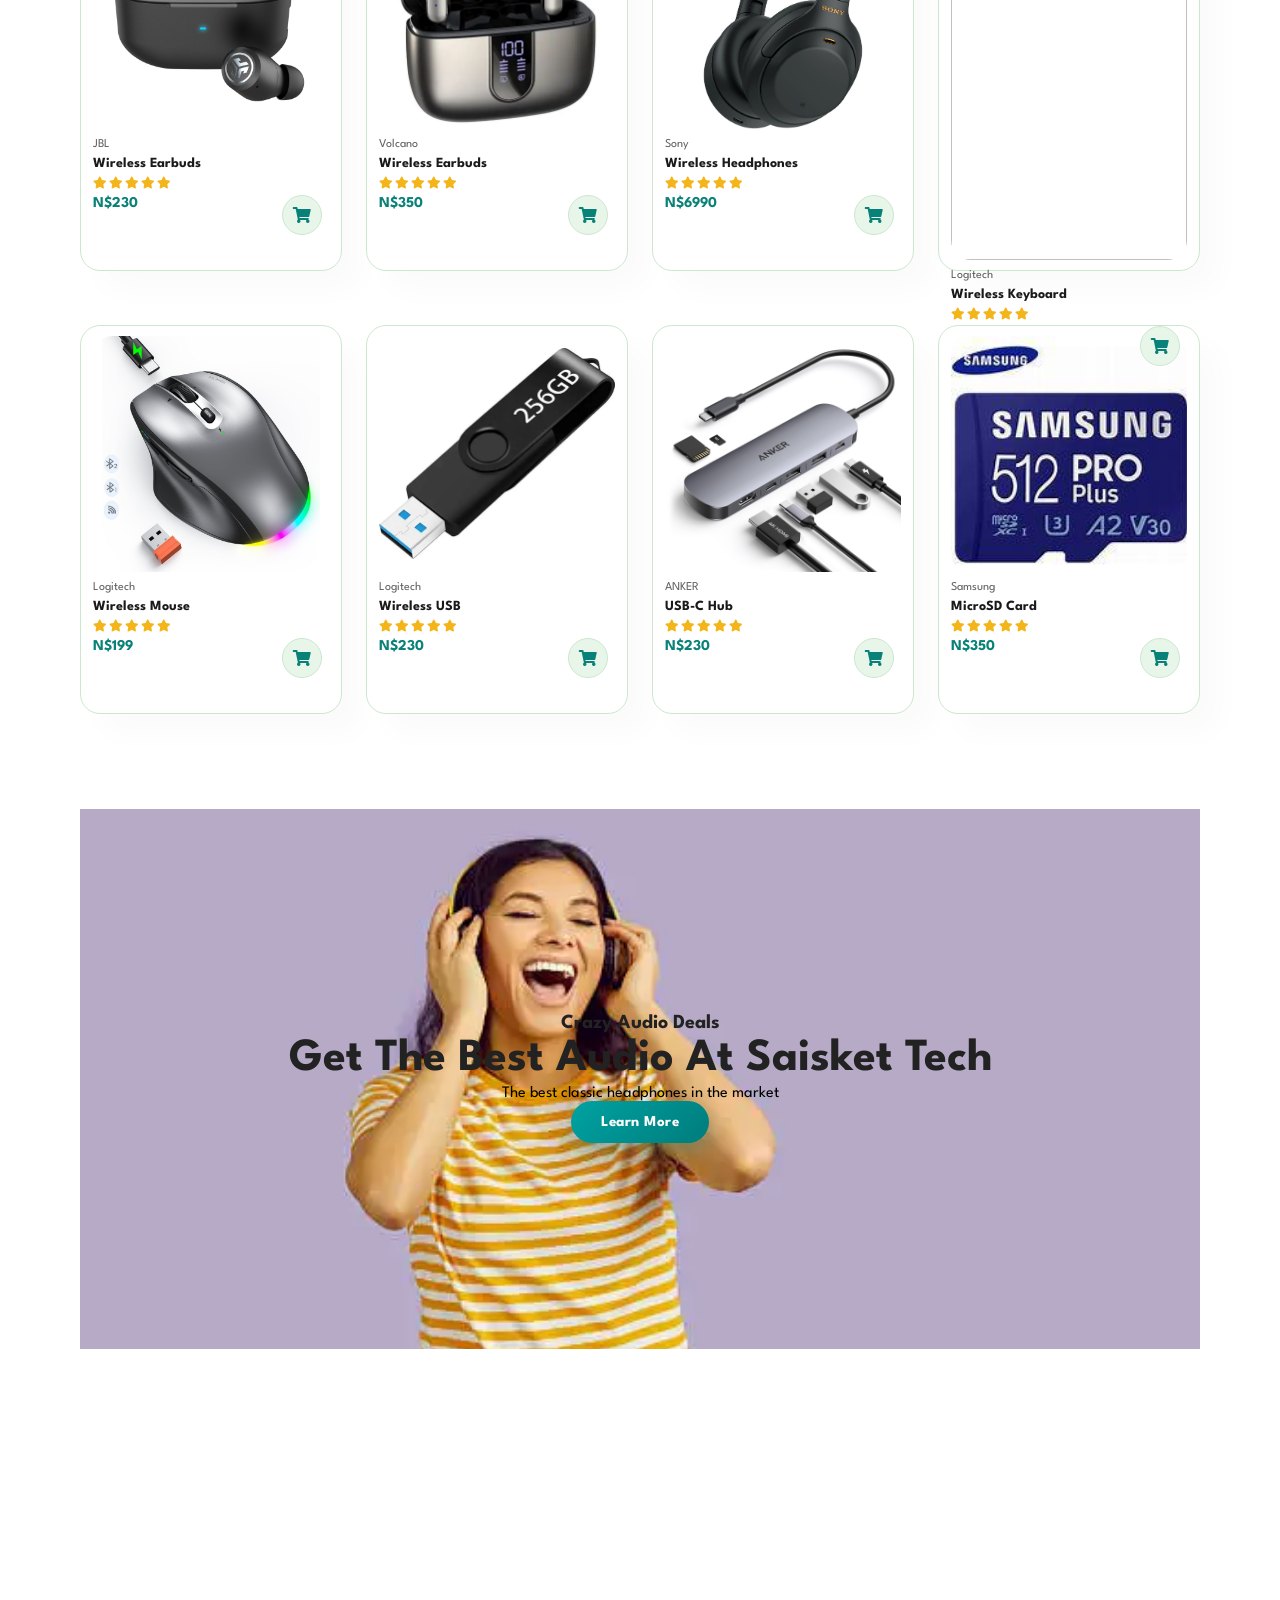
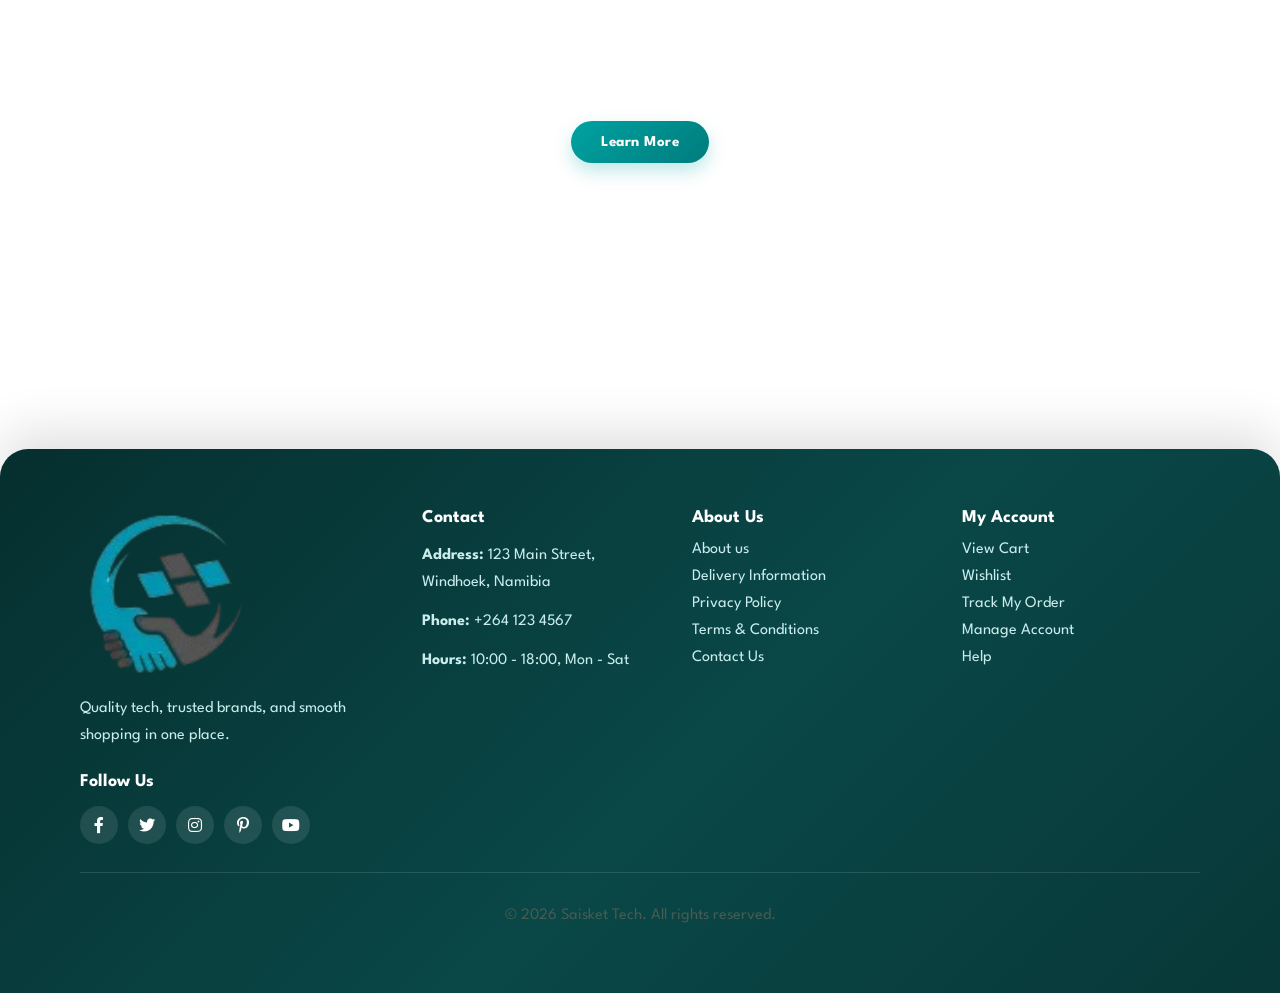
==== commit 0d628573: "Implement responsive navigation menu with toggle button and styles" ====
--- a/index.html
+++ b/index.html
@@ -14,13 +14,16 @@
 <body>
     <section id="header">
         <a href="index.html"><img src="resources/images/logSai-removebg-preview.png" class="logo" alt="Logo"></a>
-            <div>
-                <ul id="navbar">
-                    <li><a href="index.html">Home</a></li>
-                    <li><a href="products.html">Products</a></li>
-                    <li><a href="cart.html"><img src="resources/icons/cart.png" alt="Cart"></a></li>
-                </ul>
-            </div>
+        <button id="menu-toggle" class="menu-toggle" type="button" aria-controls="navbar" aria-expanded="false" aria-label="Open navigation menu">
+            <i class="fas fa-bars"></i>
+        </button>
+        <div>
+            <ul id="navbar">
+                <li><a href="index.html">Home</a></li>
+                <li><a href="products.html">Products</a></li>
+                <li><a href="cart.html"><img src="resources/icons/cart.png" alt="Cart"></a></li>
+            </ul>
+        </div>
         </section>
     
     <section id="hero">
--- a/style.css
+++ b/style.css
@@ -60,6 +60,24 @@
     display: flex;
     align-items: center;
     justify-content: center;
+}
+
+.menu-toggle {
+    display: none;
+    align-items: center;
+    justify-content: center;
+    width: 44px;
+    height: 44px;
+    border: 1px solid rgba(0, 0, 0, 0.08);
+    border-radius: 12px;
+    background: #ffffff;
+    color: #1a1a1a;
+    cursor: pointer;
+    box-shadow: 0 10px 20px rgba(0, 0, 0, 0.06);
+}
+
+.menu-toggle i {
+    font-size: 20px;
 }
 
 #navbar li{
@@ -439,6 +457,15 @@
     background: rgba(255, 255, 255, 0.2);
 }
 
+.footer-bottom {
+    margin-top: 28px;
+    padding-top: 20px;
+    border-top: 1px solid rgba(255, 255, 255, 0.12);
+    text-align: center;
+    color: #c9ecec;
+    font-size: 14px;
+}
+
 @media (max-width: 799px) {
     .footer-grid {
         grid-template-columns: 1fr 1fr;
@@ -454,4 +481,250 @@
         border-radius: 20px 20px 0 0;
         padding-top: 40px;
     }
+}
+
+@media (max-width: 1024px) {
+    .section-p1 {
+        padding: 32px 40px;
+    }
+
+    #header {
+        padding: 20px 40px;
+    }
+
+    #hero {
+        padding: 0 40px;
+        background-position: center;
+    }
+
+    #hero h1 {
+        font-size: 44px;
+        line-height: 54px;
+    }
+
+    #hero h2 {
+        font-size: 40px;
+        line-height: 48px;
+    }
+
+    #feature {
+        justify-content: center;
+        gap: 20px;
+    }
+
+    #feature .f-box {
+        width: calc(50% - 20px);
+        max-width: 260px;
+        margin: 10px 0;
+    }
+
+    #product1 .p-container {
+        grid-template-columns: repeat(2, minmax(0, 1fr));
+        gap: 20px;
+    }
+
+    #sm-banner .banner-box,
+    #sm-banner2 .banner-box2 {
+        min-width: 0;
+        width: 100%;
+        height: 45vh;
+    }
+
+    .footer-grid {
+        grid-template-columns: 1fr 1fr;
+    }
+}
+
+@media (max-width: 799px) {
+    #header {
+        padding: 16px 24px;
+        flex-wrap: wrap;
+        gap: 12px;
+    }
+
+    .menu-toggle {
+        display: inline-flex;
+        margin-left: auto;
+    }
+
+    #navbar {
+        width: 100%;
+        max-height: 0;
+        overflow: hidden;
+        opacity: 0;
+        pointer-events: none;
+        flex-direction: column;
+        align-items: flex-start;
+        justify-content: flex-start;
+        gap: 12px;
+        margin-top: 0;
+        padding: 0 18px;
+        background: rgba(255, 255, 255, 0.98);
+        border-radius: 16px;
+        box-shadow: 0 12px 28px rgba(0, 0, 0, 0.08);
+        transition: max-height 0.28s ease, opacity 0.28s ease, padding 0.28s ease, margin-top 0.28s ease;
+    }
+
+    #navbar.open {
+        max-height: 260px;
+        opacity: 1;
+        pointer-events: auto;
+        margin-top: 8px;
+        padding: 16px 18px;
+    }
+
+    #navbar li {
+        margin: 0;
+        width: 100%;
+    }
+
+    #navbar li a {
+        display: block;
+        width: 100%;
+    }
+
+    .section-p1 {
+        padding: 28px 24px;
+    }
+
+    #hero {
+        height: 70vh;
+        padding: 0 24px;
+        background-position: 70% center;
+    }
+
+    #hero h1 {
+        font-size: 38px;
+        line-height: 44px;
+    }
+
+    #hero h2 {
+        font-size: 34px;
+        line-height: 40px;
+    }
+
+    #hero p {
+        max-width: 420px;
+    }
+
+    .featureImg {
+        width: 120px;
+        height: 120px;
+    }
+
+    #feature .f-box {
+        width: calc(50% - 14px);
+        max-width: none;
+    }
+
+    #product1 .p-container {
+        grid-template-columns: 1fr 1fr;
+    }
+
+    #sm-banner .banner-box,
+    #sm-banner2 .banner-box2 {
+        height: 40vh;
+        padding: 20px;
+        min-width: 0;
+    }
+
+    .site-footer {
+        padding-top: 44px;
+        padding-bottom: 36px;
+    }
+
+    .footer-grid {
+        grid-template-columns: 1fr;
+        gap: 24px;
+    }
+}
+
+@media (max-width: 477px) {
+    #header {
+        padding: 14px 18px;
+    }
+
+    .menu-toggle {
+        width: 40px;
+        height: 40px;
+    }
+
+    .section-p1 {
+        padding: 24px 18px;
+    }
+
+    #hero {
+        height: 62vh;
+        padding: 0 18px;
+        background-position: 68% center;
+    }
+
+    #hero h4 {
+        font-size: 16px;
+    }
+
+    #hero h1 {
+        font-size: 30px;
+        line-height: 36px;
+    }
+
+    #hero h2 {
+        font-size: 28px;
+        line-height: 34px;
+    }
+
+    #hero p {
+        font-size: 14px;
+        max-width: 290px;
+    }
+
+    #feature {
+        gap: 14px;
+    }
+
+    #feature .f-box {
+        width: 100%;
+        max-width: 320px;
+    }
+
+    #product1 .p-container {
+        grid-template-columns: 1fr;
+    }
+
+    #product1 .pro .cart-icon {
+        left: auto;
+        margin-left: auto;
+    }
+
+    #sm-banner .banner-box,
+    #sm-banner2 .banner-box2 {
+        height: 34vh;
+        padding: 16px;
+    }
+
+    #sm-banner .banner-box h2,
+    #sm-banner2 .banner-box2 h2 {
+        font-size: 24px;
+        line-height: 30px;
+    }
+
+    .site-footer {
+        border-radius: 20px 20px 0 0;
+        padding-top: 36px;
+    }
+
+    .site-footer .logo {
+        width: 145px;
+    }
+
+    .follow .icon i {
+        width: 34px;
+        height: 34px;
+    }
+
+    .footer-bottom {
+        margin-top: 12px;
+        padding-top: 16px;
+        font-size: 13px;
+    }
 }
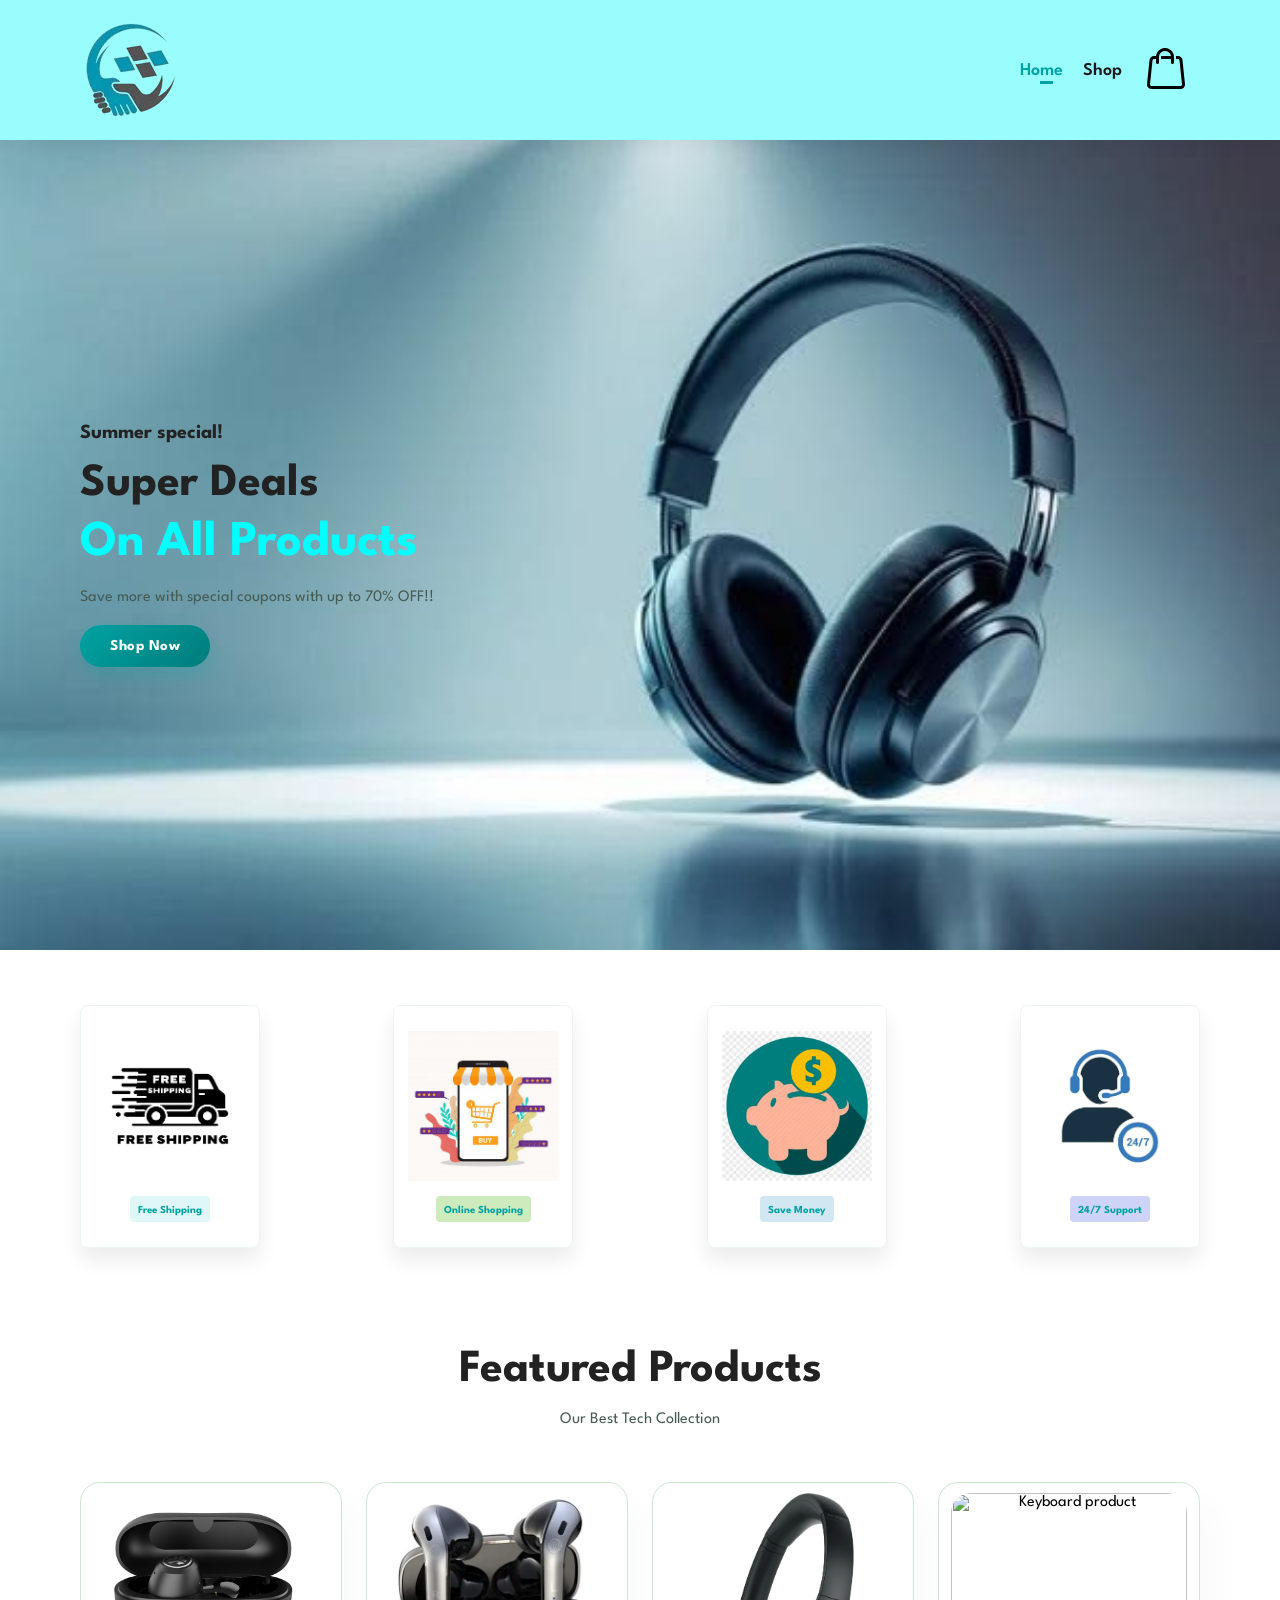
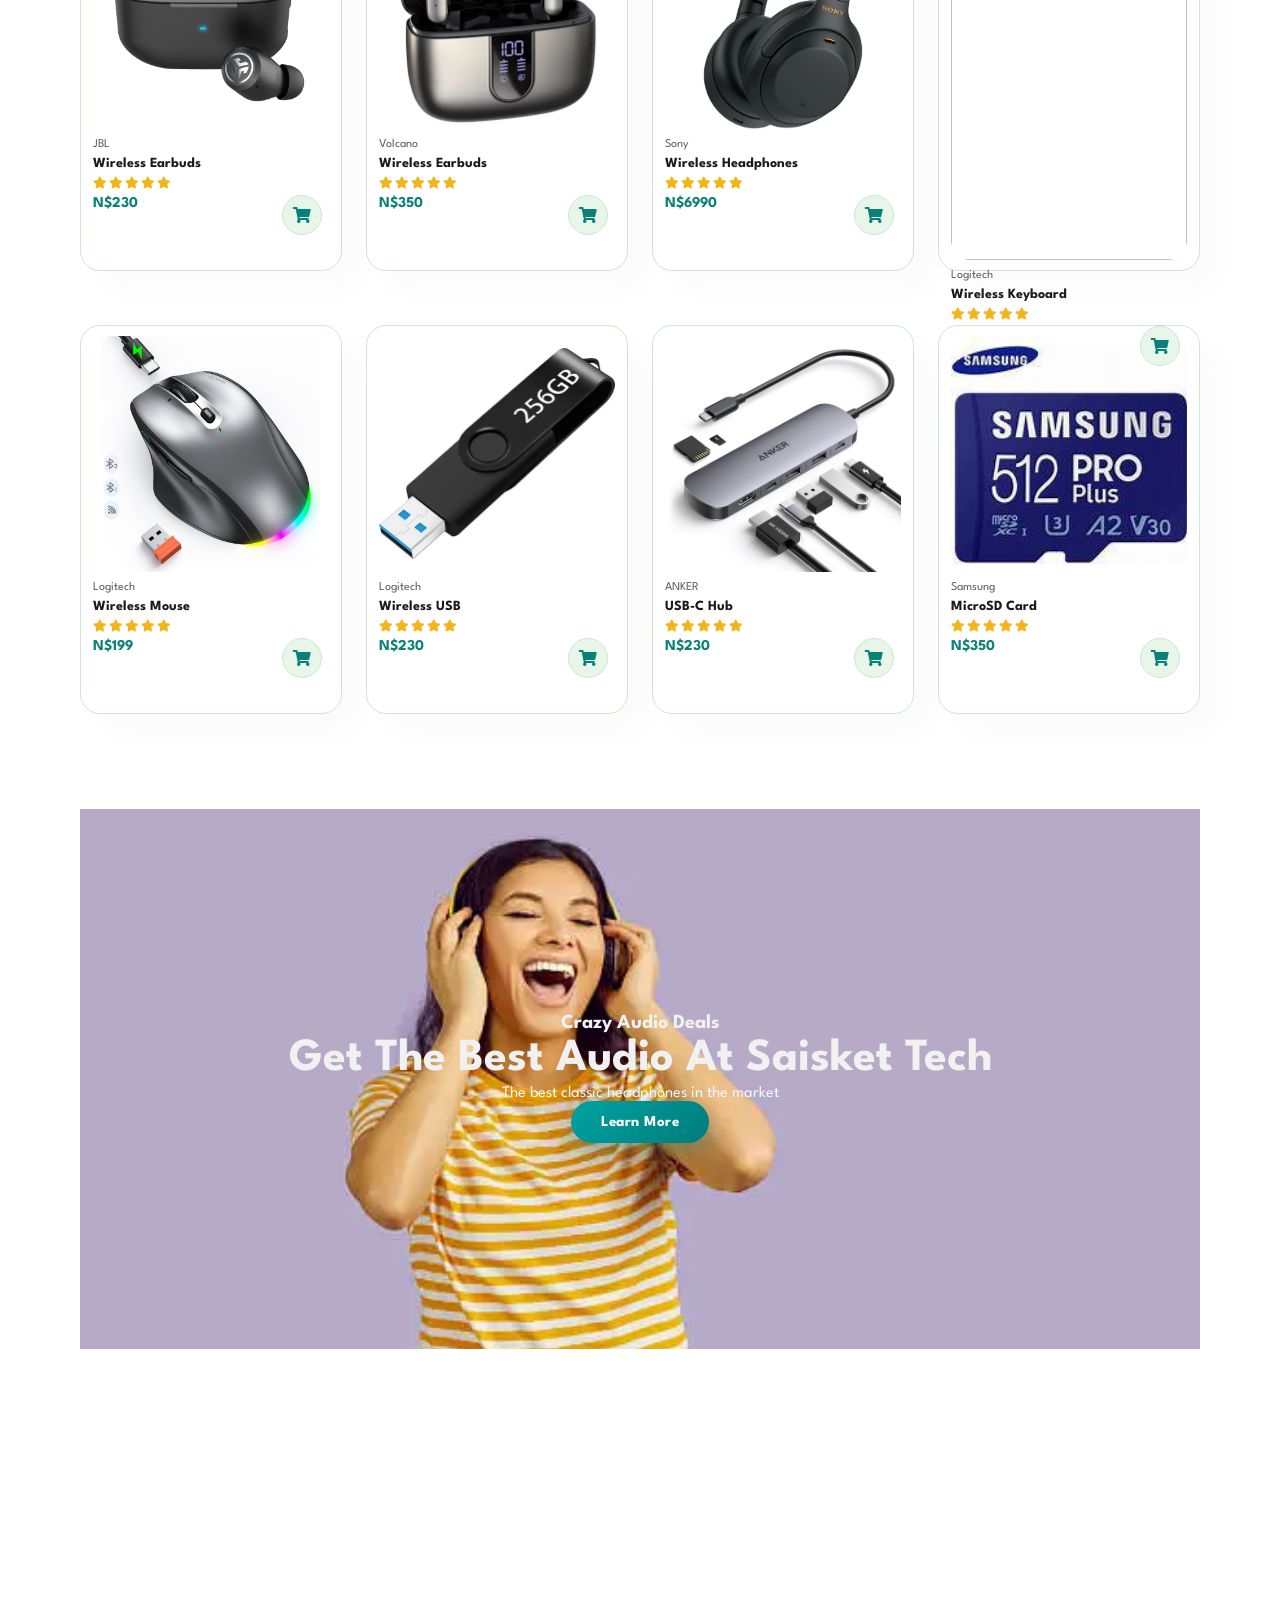
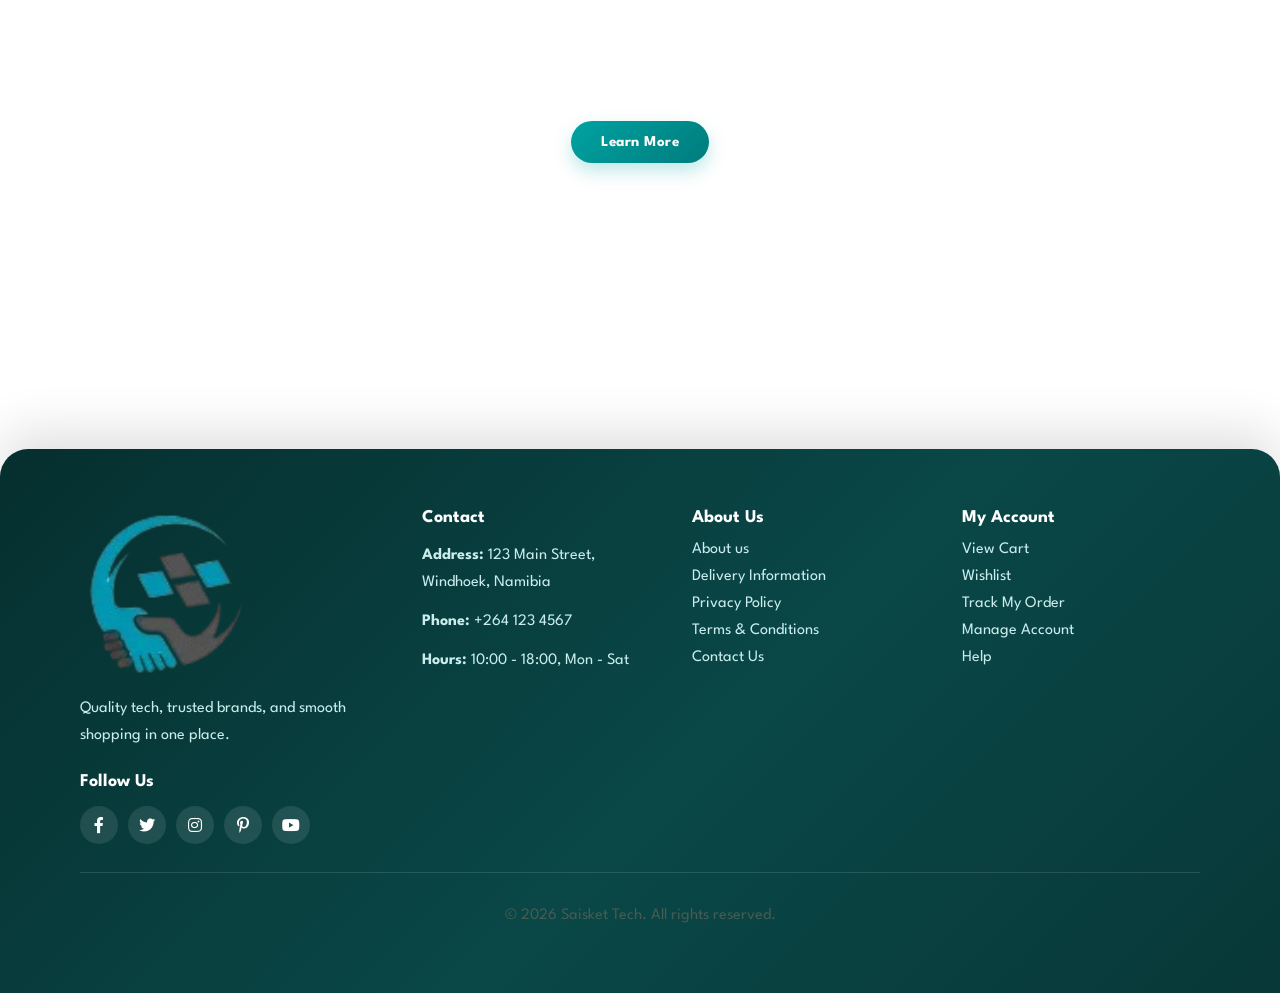
==== commit b95279f7: "Add cart page with product table, subtotal calculation, and coupon application" ====
--- a/index.html
+++ b/index.html
@@ -19,8 +19,8 @@
         </button>
         <div>
             <ul id="navbar">
-                <li><a href="index.html">Home</a></li>
-                <li><a href="products.html">Products</a></li>
+                <li><a class="active" href="index.html">Home</a></li>
+                <li><a href="shop.html">Shop</a></li>
                 <li><a href="cart.html"><img src="resources/icons/cart.png" alt="Cart"></a></li>
             </ul>
         </div>
@@ -31,7 +31,7 @@
         <h2>Super Deals</h2>
         <h1>On All Products</h1>
         <p>Save more with special coupons with up to 70% OFF!!</p>
-        <button>Shop Now</button>
+        <button onclick="window.location.href='shop.html'">Shop Now</button>
     </section>
 
     <section id="feature" class="section-p1">
--- a/style.css
+++ b/style.css
@@ -9,13 +9,13 @@
 h1 {
     font-size: 50px;
     line-height: 64px;
-color: #222;
+    color: #222;
 }
 
 h2 {
-font-size: 46px;
-line-height: 54px;
-color: #222;
+    font-size: 46px;
+    line-height: 54px;
+    color: #222;
 }
 
 h4{
@@ -314,8 +314,9 @@
 #sm-banner .banner-box{
     background-image: url("resources/images/B2.png");
     height: 60vh;
-    min-width: 580px;
     height: 60vh;
+    width: 100%;
+    min-width: 0;
     background-size: cover;
     background-position: center;
     display: flex;
@@ -323,13 +324,15 @@
     text-align: center;
     align-items: center;
     justify-content: center;
+    color: aliceblue;
 }
 
 #sm-banner2 .banner-box2{
     background-image: url("resources/images/electronicBanner.png");
     height: 60vh;
-    min-width: 580px;
     height: 60vh;
+    width: 100%;
+    min-width: 0;
     background-size: cover;
     background-position: center;
     display: flex;
@@ -346,6 +349,14 @@
 
 #sm-banner2 .banner-box2 h4{
     color: #fff;
+}
+
+#sm-banner .banner-box h2{
+    color: #f1f1f1;
+}
+
+#sm-banner .banner-box h4{
+    color: #f1f1f1;
 }
 
 #sm-banner2 .banner-box2 button{
@@ -466,6 +477,261 @@
     font-size: 14px;
 }
 
+#page-header{
+    background-image: url("resources/images/pageBanner.png");
+    height: 60vh;
+    height: 60vh;
+    width: 100%;
+    min-width: 0;
+    background-size: cover;
+    background-position: center;
+    display: flex;
+    flex-direction: column;
+    text-align: center;
+    align-items: center;
+    justify-content: center;
+}
+
+#page-header h2{
+
+    margin-bottom: 16px;
+    text-align: center;
+}
+
+#page-header p{
+    color: #fff;
+    font-size: 14px;
+    margin-bottom: 24px;
+    text-align: center;
+}
+
+#page-header p{
+    color: #fff;
+    font-size: 20px;
+    margin-bottom: 24px;
+}
+
+#pagination{
+    text-align: center;
+}
+
+#pagination a{
+    text-decoration: none;
+    background-color: #007c7c;
+    padding: 15px 20px;
+    margin: 0 5px;
+    border-radius: 4px;
+    color: #fff;
+    font-weight: 600;
+}
+
+#pagination a li{
+font: 1em sans-serif;
+}
+
+#prodetails .single-pro-image{
+    width: 40%;
+    margin-right: 50px;
+
+}
+
+#prodetails{
+    display: flex;
+    margin-top: 20px;
+}
+
+#prodetails .single-pro-image img{
+    width: 100%;
+    border-radius: 20px;
+}
+
+#prodetails .single-pro-details{
+    width: 50%;
+    padding-top: 30px;
+    display: flex;
+    flex-direction: column;
+    align-items: flex-start;
+}
+
+#prodetails .single-pro-details h4{
+    padding: 40px 0 20px 0;
+}
+
+#prodetails .single-pro-details h2{
+    font-size: 26px;
+}
+
+#prodetails .single-pro-details select{
+    display:block;
+    margin-bottom: 10px;
+    padding: 5px 10px;
+}
+
+#prodetails .single-pro-details input{
+    display: block;
+    width: 60px;
+    height: 47px;
+    padding-left: 10px;
+    font-size: 16px;
+    border: 1px solid #cce7d0;
+    border-radius: 4px;
+    margin-right: 10px;
+    margin-bottom: 14px;
+}
+
+#prodetails .single-pro-details input:focus{
+    outline: none;
+    border-color: #00a2a2;
+    box-shadow: 0 0 5px rgba(0, 162, 162, 0.5);
+}
+
+#prodetails .single-pro-details button{
+    display: block;
+    background: linear-gradient(135deg, #00a2a2, #007c7c);
+    color: #fff;
+    border: none;
+    border-radius: 999px;
+    padding: 14px 30px;
+    cursor: pointer;
+    font-weight: 700;
+    font-size: 15px;
+    letter-spacing: 0.5px;
+    box-shadow: 0 8px 18px rgba(0, 162, 162, 0.25);
+    transition: transform 0.2s ease, box-shadow 0.2s ease;
+}
+
+#prodetails .single-pro-details button:hover{
+    transform: translateY(-2px);
+    box-shadow: 0 12px 22px rgba(0, 162, 162, 0.3);
+}
+
+#prodetails .single-pro-details span{
+    display: block;
+    line-height: 25px;
+    margin: 10px 0 14px;
+}
+
+table{
+    width: 100%;
+    border-collapse: collapse;
+    margin-top: 20px;
+}
+
+#cart{
+    width: 100%;
+    border-collapse: collapse;
+    table-layout: fixed;
+    white-space: nowrap;
+}
+
+#cart{
+    overflow-x:auto;
+}
+
+#cart table img{
+    width: 80px;
+}
+
+#cart table th, #cart table td{
+    padding: 12px 15px;
+    text-align: left;
+    border-bottom: 1px solid #ddd;
+}
+
+#cart table th{
+    background-color: #f2f2f2;
+    font-weight: 600;
+}
+
+#cart table td button{
+    background-color: #ff4d4d;
+    color: #fff;
+    border: none;
+    padding: 6px 12px;
+    border-radius: 4px;
+    cursor: pointer;
+    transition: background-color 0.3s ease;
+}
+
+#cart table td button:hover{
+    background-color: #e60000;
+}
+
+#cart table input{
+    width: 60px;
+    padding: 6px;
+    border: 1px solid #ccc;
+    border-radius: 4px;
+}
+
+#cart table td{
+    vertical-align: middle;
+}
+
+#cart-add{
+    display: flex;
+    flex-wrap: wrap;
+    justify-content: space-between;
+    align-items: center;
+    margin-top: 20px;
+}
+
+#coupon{
+    width: 50%;
+    MARGIN-BOTTOM: 30PX;
+}
+
+#coupon h3, 
+#subtotal h3{
+    padding-bottom: 10px;
+}
+
+#coupon input{
+    width: 70%;
+    padding: 8px;
+    border: 1px solid #ccc;
+    border-radius: 4px;
+    outline: none;
+    margin-right: 10px;
+    border: 1px solid #e2e9e1;
+}
+
+#coupon button,
+#subtotal button{
+    background-color: #00a2a2;
+    color: #fff;
+    border: none;
+    padding: 8px 16px;
+    border-radius: 4px;
+    cursor: pointer;
+    transition: background-color 0.3s ease;
+}
+
+#subtotal{
+    width: 50%;
+    margin-bottom: 30px;
+    border: 1px solid #e2e9e1;
+    padding: 30px;
+}
+
+#subtotal table{
+    border-collapse: collapse;
+    width: 100%;
+    margin-bottom: 20px;
+}
+
+#subtotal table td{
+    padding: 10px;
+    border-bottom: 1px solid #e2e9e1; 
+    font-size: 13px;
+}
+
+#subtotal table tr:last-child td{
+    font-weight: 600;
+    font-size: 18px;
+}
+
+
 @media (max-width: 799px) {
     .footer-grid {
         grid-template-columns: 1fr 1fr;
@@ -525,11 +791,52 @@
 
     #sm-banner .banner-box,
     #sm-banner2 .banner-box2 {
-        min-width: 0;
         width: 100%;
         height: 45vh;
     }
 
+    #page-header {
+        width: 100%;
+        min-width: 0;
+        height: 42vh;
+    }
+
+    #page-header h2 {
+        font-size: 34px;
+        line-height: 42px;
+    }
+
+    #page-header p {
+        font-size: 16px;
+        margin-bottom: 18px;
+    }
+
+    #pagination a {
+        padding: 12px 16px;
+        margin: 0 4px 8px;
+        font-size: 14px;
+        display: inline-block;
+    }
+
+    #prodetails {
+        gap: 28px;
+        align-items: flex-start;
+    }
+
+    #prodetails .single-pro-image {
+        width: 45%;
+        margin-right: 0;
+    }
+
+    #prodetails .single-pro-details {
+        width: 55%;
+        padding-top: 10px;
+    }
+
+    #prodetails .single-pro-details h2 {
+        font-size: 22px;
+    }
+
     .footer-grid {
         grid-template-columns: 1fr 1fr;
     }
@@ -537,9 +844,9 @@
 
 @media (max-width: 799px) {
     #header {
-        padding: 16px 24px;
+        padding: 14px 20px;
         flex-wrap: wrap;
-        gap: 12px;
+        gap: 10px;
     }
 
     .menu-toggle {
@@ -556,21 +863,21 @@
         flex-direction: column;
         align-items: flex-start;
         justify-content: flex-start;
-        gap: 12px;
+        gap: 10px;
         margin-top: 0;
-        padding: 0 18px;
+        padding: 0 14px;
         background: rgba(255, 255, 255, 0.98);
-        border-radius: 16px;
-        box-shadow: 0 12px 28px rgba(0, 0, 0, 0.08);
+        border-radius: 14px;
+        box-shadow: 0 10px 22px rgba(0, 0, 0, 0.08);
         transition: max-height 0.28s ease, opacity 0.28s ease, padding 0.28s ease, margin-top 0.28s ease;
     }
 
     #navbar.open {
-        max-height: 260px;
+        max-height: 200px;
         opacity: 1;
         pointer-events: auto;
         margin-top: 8px;
-        padding: 16px 18px;
+        padding: 10px 12px;
     }
 
     #navbar li {
@@ -625,17 +932,104 @@
     #sm-banner2 .banner-box2 {
         height: 40vh;
         padding: 20px;
-        min-width: 0;
+    }
+
+    #page-header {
+        height: 34vh;
+        padding: 0 24px;
+    }
+
+    #page-header h2 {
+        font-size: 28px;
+        line-height: 34px;
+    }
+
+    #page-header p {
+        font-size: 14px;
+        margin-bottom: 16px;
+    }
+
+    #pagination .pagination {
+        display: flex;
+        flex-wrap: wrap;
+        justify-content: center;
+        gap: 8px;
+    }
+
+    #pagination a {
+        padding: 10px 14px;
+        margin: 0;
+        font-size: 13px;
+    }
+
+    #prodetails {
+        flex-direction: column;
+    }
+
+    #prodetails .single-pro-image,
+    #prodetails .single-pro-details {
+        width: 100%;
+    }
+
+    #prodetails .single-pro-image {
+        margin-right: 0;
+    }
+
+    #prodetails .single-pro-details h4 {
+        padding: 20px 0 12px 0;
+    }
+
+    #prodetails .single-pro-details h2 {
+        font-size: 20px;
+    }
+
+    #prodetails .single-pro-details span {
+        line-height: 22px;
+        font-size: 14px;
+        margin: 8px 0 12px;
+    }
+
+    #prodetails .single-pro-details input {
+        width: 52px;
+        height: 42px;
+        font-size: 14px;
+        margin-bottom: 12px;
+    }
+
+    #prodetails .single-pro-details button {
+        padding: 12px 22px;
+        font-size: 14px;
     }
 
     .site-footer {
-        padding-top: 44px;
-        padding-bottom: 36px;
+        padding-top: 36px;
+        padding-bottom: 28px;
     }
 
     .footer-grid {
         grid-template-columns: 1fr;
-        gap: 24px;
+        gap: 18px;
+    }
+
+    .site-footer .logo {
+        width: 150px;
+        margin-bottom: 12px;
+    }
+
+    .site-footer h4 {
+        font-size: 16px;
+        margin-bottom: 12px;
+    }
+
+    .footer-brand p,
+    .footer-contact p,
+    .site-footer .col a {
+        font-size: 14px;
+    }
+
+    .follow .icon i {
+        width: 34px;
+        height: 34px;
     }
 }
 
@@ -702,6 +1096,79 @@
         padding: 16px;
     }
 
+    #page-header {
+        height: 28vh;
+        padding: 0 18px;
+    }
+
+    #page-header h2 {
+        font-size: 22px;
+        line-height: 28px;
+        margin-bottom: 12px;
+    }
+
+    #page-header p {
+        font-size: 12px;
+        margin-bottom: 12px;
+    }
+
+    #pagination a {
+        padding: 8px 12px;
+        font-size: 12px;
+    }
+
+    #prodetails {
+        gap: 18px;
+        margin-top: 10px;
+        padding-top: 0;
+    }
+
+    #prodetails .single-pro-details {
+        padding-top: 0;
+    }
+
+    #prodetails .single-pro-details h6 {
+        font-size: 12px;
+    }
+
+    #prodetails .single-pro-details h4 {
+        padding: 16px 0 10px 0;
+        font-size: 18px;
+    }
+
+    #prodetails .single-pro-details h2 {
+        font-size: 18px;
+    }
+
+    #prodetails .single-pro-details span {
+        line-height: 22px;
+        font-size: 14px;
+        margin: 8px 0 12px;
+    }
+
+    #prodetails .single-pro-details input {
+        width: 48px;
+        height: 40px;
+        margin-right: 8px;
+        margin-bottom: 12px;
+    }
+
+    #prodetails .single-pro-details button {
+        width: 100%;
+        margin-top: 8px;
+    }
+
+    #prodetails .single-pro-details input {
+        width: 48px;
+        height: 40px;
+        margin-right: 8px;
+    }
+
+    #prodetails .single-pro-details button {
+        width: 100%;
+        margin-top: 8px;
+    }
+
     #sm-banner .banner-box h2,
     #sm-banner2 .banner-box2 h2 {
         font-size: 24px;
@@ -710,21 +1177,22 @@
 
     .site-footer {
         border-radius: 20px 20px 0 0;
-        padding-top: 36px;
+        padding-top: 30px;
+        padding-bottom: 22px;
     }
 
     .site-footer .logo {
-        width: 145px;
+        width: 130px;
     }
 
     .follow .icon i {
-        width: 34px;
-        height: 34px;
+        width: 32px;
+        height: 32px;
     }
 
     .footer-bottom {
-        margin-top: 12px;
-        padding-top: 16px;
-        font-size: 13px;
-    }
-}+        margin-top: 10px;
+        padding-top: 14px;
+        font-size: 12px;
+    }
+}
